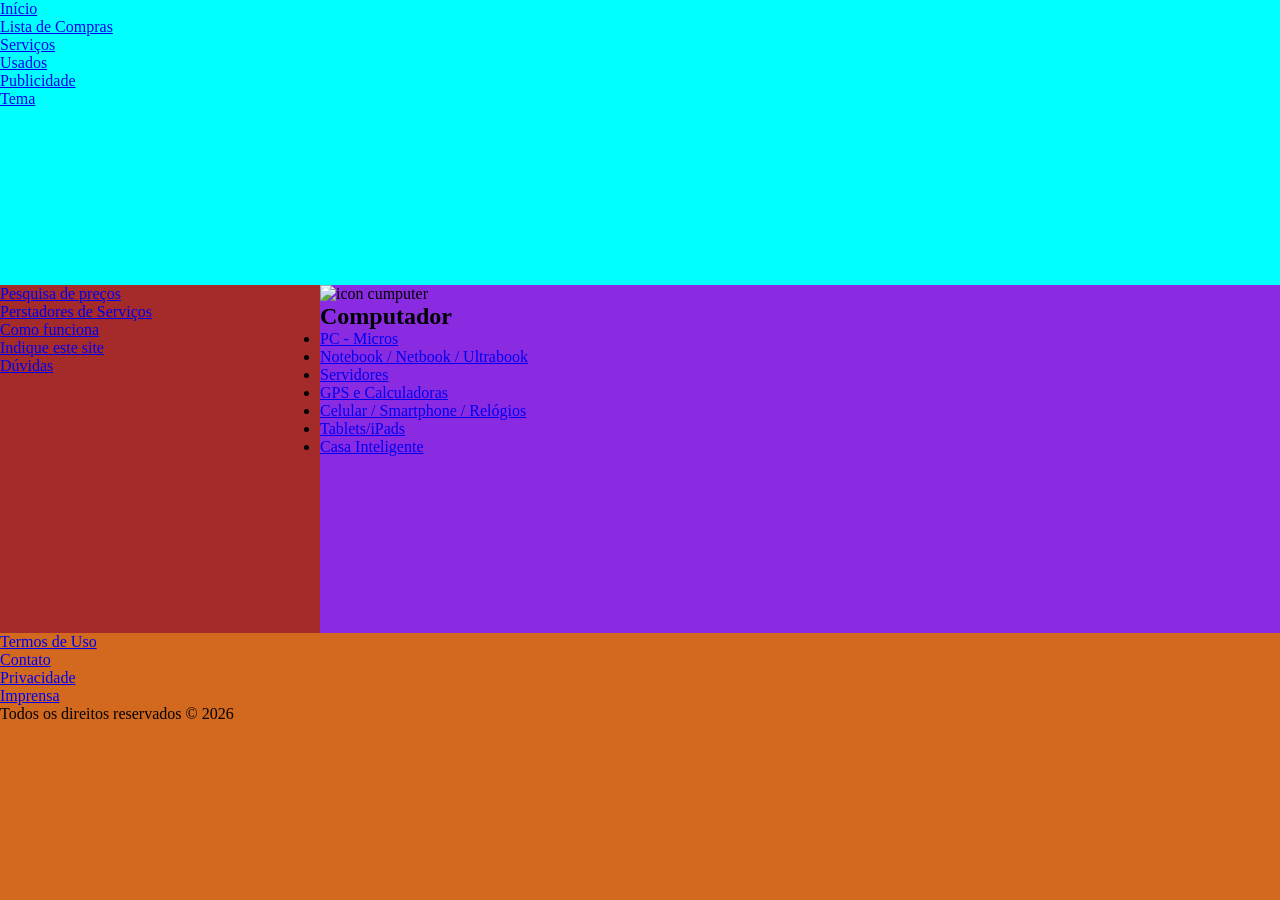
==== index.html @ 6e19780f "separação de espaços" ====
<!DOCTYPE html>
<html lang="pt-br">

<head>
    <meta charset="UTF-8">
    <meta name="viewport" content="width=device-width, initial-scale=1.0">
    <title>Boa dica</title>
    <link rel="stylesheet" href="styles.css">
</head>

<body>

    <main class="container">
        <!-- menu superior -->
        <nav>

            <div class="logo">
                <!-- imagem da logo -->
            </div>

            <!-- menu ul li -->
            <div class="lista_nav">

                <ul>

                    <li><a href="#">Início</a></li>
                    <li><a href="#">Lista de Compras</a></li>
                    <li><a href="#">Serviços</a></li>
                    <li><a href="#">Usados</a></li>
                    <li><a href="#">Publicidade</a></li>
                    <li><a href="#">Tema</a></li>

                </ul>

            </div>

        </nav>

        <!-- Menu lateral esquerda -->
        <aside>

            <ul class="lista_aside">

                <li><a href="#">Pesquisa de preços</a></li>
                <li><a href="#">Perstadores de Serviços</a></li>
                <li><a href="#">Como funciona</a></li>
                <li><a href="#">Indique este site</a></li>
                <li><a href="#">Dúvidas</a></li>

            </ul>

        </aside>

        <!-- Corpo do site -->

        <!-- todos os cards do site -->
        <section>

            <div class="cards">

                <div class="cabecalho_card1">

                    <img src="assets/icons8-computer-64.png" alt=" icon cumputer">
                    <h1>Computador</h1>

                </div>

                <div class="lista_card1">

                    <ul>
                        <li><a href="#">PC - Micros</a></li>
                        <li><a href="#">Notebook / Netbook / Ultrabook</a></li>
                        <li><a href="#">Servidores</a></li>
                        <li><a href="#">GPS e Calculadoras</a></li>
                        <li><a href="#">Celular / Smartphone / Relógios</a></li>
                        <li><a href="#">Tablets/iPads</a></li>
                        <li><a href="#">Casa Inteligente</a></li>
                    </ul>

                </div>


            </div>

            <div class="cards">

            </div>

            <div class="cards">

            </div>

            <div class="cards">

            </div>

        </section>



        <footer>

            <ul class="lista_footer">

                <li><a href="#">Termos de Uso</a></li>
                <li><a href="#">Contato</a></li>
                <li><a href="#">Privacidade</a></li>
                <li><a href="#">Imprensa</a></li>

            </ul>

            <p>Todos os direitos reservados &copy 2026</p>

        </footer>
    </main>
</body>

</html>
---- styles.css ----
* {
    box-sizing: border-box;
    margin: 0;
    padding: 0;
}

body {
    height: 100vh;
    width: 100%;
}

.container {
    display: grid;
    /* align-content: center; */
    height: 100vh;
    width: 100%;
    grid-template-columns: repeat(4, 1fr);
    grid-template-areas:
        'nav nav nav nav'
        'aside section section section'
        'footer footer footer footer';
}

nav {
    grid-area: nav;
    background-color: aqua;
}

aside {
    grid-area: aside;
    background-color: brown;
}

section {
    grid-area: section;
    background-color: blueviolet;
}

footer {
    grid-area: footer;
    background-color: chocolate;
}
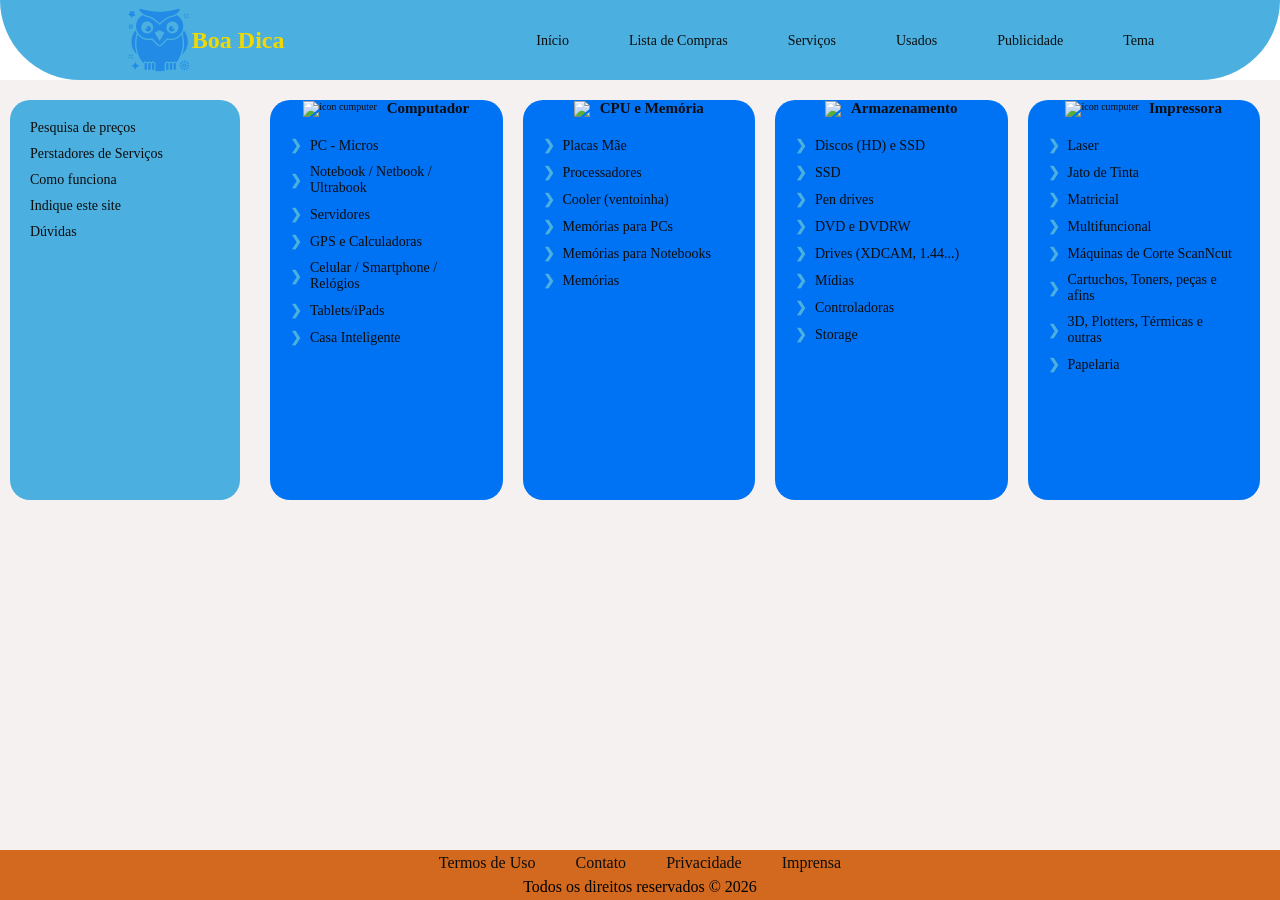
==== commit dd44f13c: "Atualizaçoes" ====
--- a/index.html
+++ b/index.html
@@ -6,6 +6,7 @@
     <meta name="viewport" content="width=device-width, initial-scale=1.0">
     <title>Boa dica</title>
     <link rel="stylesheet" href="styles.css">
+
 </head>
 
 <body>
@@ -16,6 +17,8 @@
 
             <div class="logo">
                 <!-- imagem da logo -->
+                <img src="assets/LOGO.png" alt="">
+                <h1>Boa Dica</h1>
             </div>
 
             <!-- menu ul li -->
@@ -39,59 +42,130 @@
         <!-- Menu lateral esquerda -->
         <aside>
 
-            <ul class="lista_aside">
+            <div class="container_aside">
 
-                <li><a href="#">Pesquisa de preços</a></li>
-                <li><a href="#">Perstadores de Serviços</a></li>
-                <li><a href="#">Como funciona</a></li>
-                <li><a href="#">Indique este site</a></li>
-                <li><a href="#">Dúvidas</a></li>
+                <ul class="lista_aside">
 
-            </ul>
+                    <li><a href="#">Pesquisa de preços</a></li>
+                    <li><a href="#">Perstadores de Serviços</a></li>
+                    <li><a href="#">Como funciona</a></li>
+                    <li><a href="#">Indique este site</a></li>
+                    <li><a href="#">Dúvidas</a></li>
 
+                </ul>
+
+            </div>
+            
         </aside>
 
         <!-- Corpo do site -->
 
         <!-- todos os cards do site -->
         <section>
+            <div class="container_cards">
+                <div class="cards">
 
-            <div class="cards">
+                    <div class="cabecalho_card1">
 
-                <div class="cabecalho_card1">
+                        <img src="assets/icons8-computer-64.png" alt=" icon cumputer">
+                        <h1>Computador</h1>
 
-                    <img src="assets/icons8-computer-64.png" alt=" icon cumputer">
-                    <h1>Computador</h1>
+                    </div>
+
+                    <div class="lista_card1">
+
+                        <ul>
+                            <li><a href="#">PC - Micros</a></li>
+                            <li><a href="#">Notebook / Netbook / Ultrabook</a></li>
+                            <li><a href="#">Servidores</a></li>
+                            <li><a href="#">GPS e Calculadoras</a></li>
+                            <li><a href="#">Celular / Smartphone / Relógios</a></li>
+                            <li><a href="#">Tablets/iPads</a></li>
+                            <li><a href="#">Casa Inteligente</a></li>
+                        </ul>
+
+                    </div>
+
 
                 </div>
 
-                <div class="lista_card1">
+                <div class="cards">
 
-                    <ul>
-                        <li><a href="#">PC - Micros</a></li>
-                        <li><a href="#">Notebook / Netbook / Ultrabook</a></li>
-                        <li><a href="#">Servidores</a></li>
-                        <li><a href="#">GPS e Calculadoras</a></li>
-                        <li><a href="#">Celular / Smartphone / Relógios</a></li>
-                        <li><a href="#">Tablets/iPads</a></li>
-                        <li><a href="#">Casa Inteligente</a></li>
-                    </ul>
+                    <div class="cabecalho_card2">
+
+                        <img src="assets/icons8-computer-ram-100 (1).png">
+                        <h1>CPU e Memória</h1>
+
+                    </div>
+
+                    <div class="lista_card2">
+
+                        <ul>
+
+                            <li><a href="#">Placas Mãe</a></li>
+                            <li><a href="#">Processadores</a></li>
+                            <li><a href="#">Cooler (ventoinha)</a></li>
+                            <li><a href="#">Memórias para PCs</a></li>
+                            <li><a href="#">Memórias para Notebooks</a></li>
+                            <li><a href="#">Memórias</a></li>
+
+                        </ul>
+
+                    </div>
 
                 </div>
 
+                <div class="cards">
 
-            </div>
+                    <div class="cabecalho_card3">
 
-            <div class="cards">
+                        <img src="assets/icons8-ssd-100.png">
+                        <h1>Armazenamento</h1>
 
-            </div>
+                    </div>
 
-            <div class="cards">
+                    <div class="lista_card3">
 
-            </div>
+                        <ul>
+                            <li><a href="#">Discos (HD) e SSD</a></li>
+                            <li><a href="#">SSD</a></li>
+                            <li><a href="#">Pen drives</a></li>
+                            <li><a href="#">DVD e DVDRW</a></li>
+                            <li><a href="#">Drives (XDCAM, 1.44...)</a></li>
+                            <li><a href="#">Mídias</a></li>
+                            <li><a href="#">Controladoras</a></li>
+                            <li><a href="#">Storage</a></li>
+                        </ul>
 
-            <div class="cards">
+                    </div>
 
+                </div>
+
+                <div class="cards">
+
+                    <div class="cabecalho_card4">
+
+                        <img src="assets/icons8-print-100.png" alt=" icon cumputer">
+                        <h1>Impressora</h1>
+
+                    </div>
+
+                    <div class="lista_card4">
+
+                        <ul>
+                            <li><a href="#">Laser</a></li>
+                            <li><a href="#">Jato de Tinta</a></li>
+                            <li><a href="#">Matricial</a></li>
+                            <li><a href="#">Multifuncional</a></li>
+                            <li><a href="#">Máquinas de Corte ScanNcut</a></li>
+                            <li><a href="#">Cartuchos, Toners, peças e afins</a></li>
+                            <li><a href="#">3D, Plotters, Térmicas e outras</a></li>
+                            <li><a href="#">Papelaria</a></li>
+                        </ul>
+
+                    </div>
+
+                </div>
             </div>
 
         </section>
--- a/styles.css
+++ b/styles.css
@@ -1,12 +1,26 @@
-* {
+:root{
+    --azulF:#0072F4;
+    --azulM:#129ad9;
+    --azul:#4bb0df;
+    --preto:#0d0d0e;
+    --amareloPrimary:#b6b03e;
+    --brancoPrimary:#f5f1f1;
+}
+
+*{
     box-sizing: border-box;
     margin: 0;
     padding: 0;
 }
 
+html {
+    font-size: 62.5%; 
+}
+
 body {
     height: 100vh;
     width: 100%;
+    font-size: 1.6rem;
 }
 
 .container {
@@ -14,29 +28,185 @@
     /* align-content: center; */
     height: 100vh;
     width: 100%;
-    grid-template-columns: repeat(4, 1fr);
+    grid-template-columns: 25rem 1fr;
     grid-template-areas:
-        'nav nav nav nav'
-        'aside section section section'
-        'footer footer footer footer';
+        'nav nav'
+        'aside section'
+        'footer footer';
+    grid-template-rows: auto 1fr auto;
+    
 }
 
 nav {
     grid-area: nav;
-    background-color: aqua;
+    display: flex;
+    justify-content: space-around;
+    align-items:center;
+    height: 8rem;
+    width: 100%;
+    background-color: var(--azul);
+    border-radius: 0rem 0rem 9rem 9rem;
+    
 }
 
 aside {
     grid-area: aside;
-    background-color: brown;
+    display: flex;
+    justify-content: center;
+    align-items: flex-start;
+    padding-top: 2rem;
+    background-color: var(--brancoPrimary);
+    font-size: 1.4rem;
+    
+
+    /* align-items: center;
+    justify-content: center; */
+    /* background-color: var(--brancoPrimary); */
+    /* background-color: #b6b03e;
+    display: flex; */
+    
 }
 
 section {
     grid-area: section;
-    background-color: blueviolet;
+    background-color: var(--brancoPrimary);
+    font-size: 1.4rem;
+    
 }
 
 footer {
     grid-area: footer;
+    display: flex;
+    flex-direction: column;
+    justify-content: center;
+    align-items: center;
+    gap: 0.6rem;
+    height: 5rem;
     background-color: chocolate;
-}+}
+
+/* estilização do menu superior */
+.logo{
+    display: flex;
+    align-items: center; 
+}
+.logo h1{
+    color: #f0d802;
+}
+
+.lista_nav{
+    display: flex;
+    justify-content: center;
+    align-items: center;
+}
+
+.lista_nav ul{
+    display: flex;
+    justify-content: center;
+    align-items: center;
+    gap: 6rem;
+    list-style: none;
+    
+
+}
+
+.lista_nav ul li a{
+    text-decoration: none;
+    color: var(--preto);
+    font-size: 1.4rem;
+}
+
+
+/* estilização rodapé */
+.lista_footer{
+    display: flex;
+    gap: 4rem;
+    list-style: none;
+    
+}
+
+.lista_footer li a{
+    text-decoration: none;
+    color: var(--preto);
+}
+
+/* estilização menu lateral esquerdo */
+
+.container_aside{
+    display: flex;
+    height: 40rem;
+    width: 23rem;
+    border-radius: 2rem;
+    background-color: var(--azul);
+}
+
+.lista_aside{
+    display: flex;
+    flex-direction: column;
+    gap: 1rem;
+    padding: 2rem;
+    list-style: none;
+}
+
+.lista_aside li a{
+    text-decoration: none;
+    color: var(--preto);
+}
+
+/* Estilização principal cards */
+.container_cards{
+    display: grid;
+    grid-template-columns: repeat(4, 1fr);
+    gap: 2rem;
+    padding: 2rem;
+    grid-template-rows: 40rem;
+    
+}
+
+.cards{
+    display: flex;
+    flex-direction: column;
+    background-color: var(--azulF);
+    border-radius: 2rem;
+    color: var(--preto);
+}
+.cards ul{
+    display: flex;
+    flex-direction: column;
+    gap: 1rem;
+    padding: 2rem;
+    list-style: none;
+}
+
+.cards li a{
+    display: flex; 
+    align-items: center;
+    text-decoration: none;
+    color: var(--preto);
+    
+}
+
+.cards li a::before {
+    content: '\276F'; /* Código da seta para a direita */
+    margin-right: 0.8rem; /* Dá um espaço entre a seta e o texto */
+    font-weight: bold;
+    color: var(--azul);
+    transition: 0.3s; /* Prepara para a animação */
+}
+
+.cards li a:hover::before {
+    transform: translateX(5px);
+}
+
+.cards li a:hover {
+    color: var(--brancoPrimary);
+}
+
+.cabecalho_card1, .cabecalho_card2,
+ .cabecalho_card3, .cabecalho_card4{
+    display: flex;
+    gap: 1rem;
+    align-items: center;
+    justify-content: center;
+    font-size: 1rem;
+} 
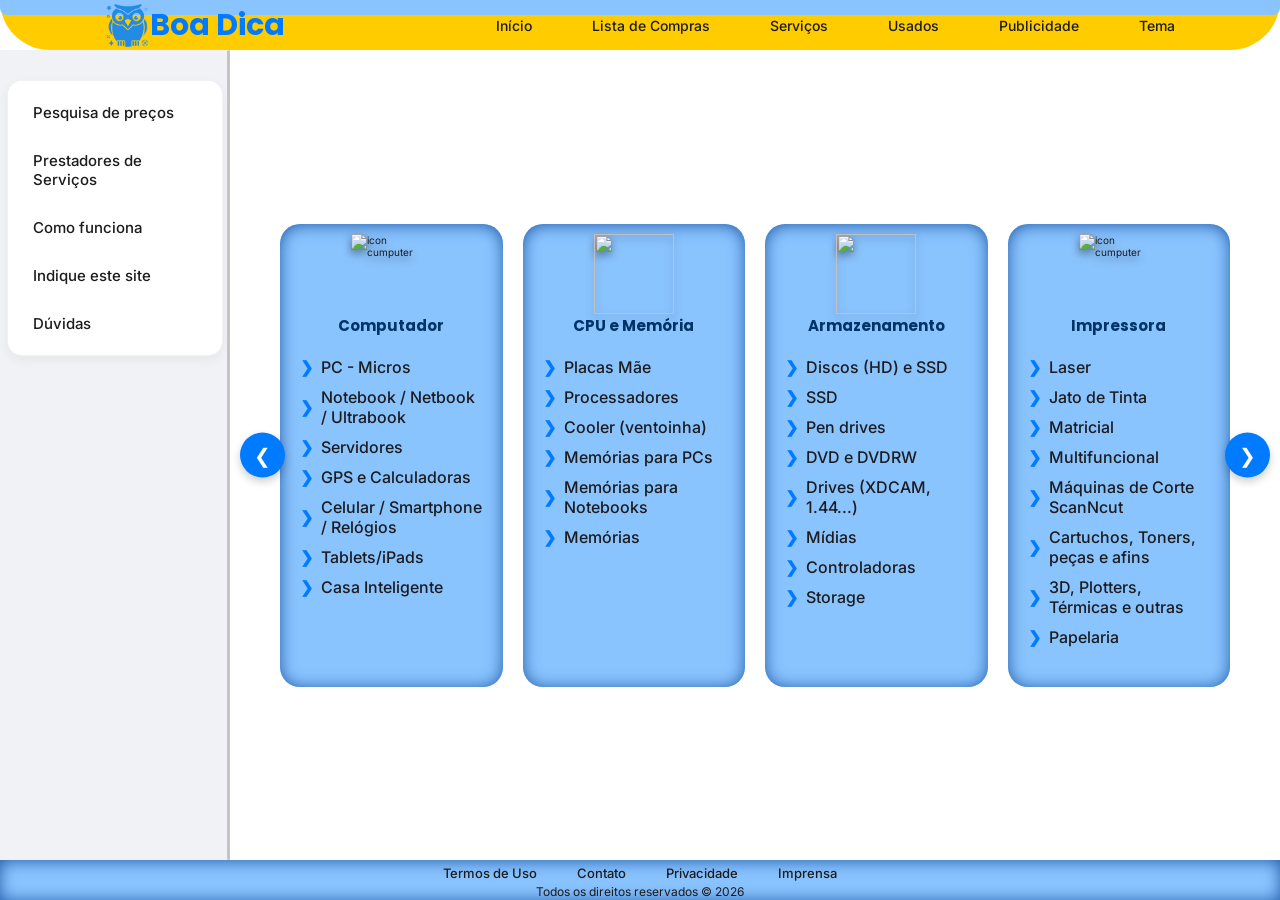
==== commit 916c2b65: "js e atualização pag inicial" ====
--- a/index.html
+++ b/index.html
@@ -5,6 +5,8 @@
     <meta charset="UTF-8">
     <meta name="viewport" content="width=device-width, initial-scale=1.0">
     <title>Boa dica</title>
+    <link href="https://fonts.googleapis.com/css2?family=Inter:wght@400;600;700&family=Poppins:wght@400;600;700&display=swap" rel="stylesheet">
+    <link rel="icon" href="assets/LOGO.png" type="image/png">
     <link rel="stylesheet" href="styles.css">
 
 </head>
@@ -47,7 +49,7 @@
                 <ul class="lista_aside">
 
                     <li><a href="#">Pesquisa de preços</a></li>
-                    <li><a href="#">Perstadores de Serviços</a></li>
+                    <li><a href="#">Prestadores de Serviços</a></li>
                     <li><a href="#">Como funciona</a></li>
                     <li><a href="#">Indique este site</a></li>
                     <li><a href="#">Dúvidas</a></li>
@@ -55,13 +57,16 @@
                 </ul>
 
             </div>
-            
+
         </aside>
 
         <!-- Corpo do site -->
 
         <!-- todos os cards do site -->
         <section>
+
+            <button id="prevBtn" class="btn-seta btn-prev">❮</button>
+
             <div class="container_cards">
                 <div class="cards">
 
@@ -166,7 +171,36 @@
                     </div>
 
                 </div>
-            </div>
+
+                <div class="cards">
+
+                    <div class="cabecalho_card5">
+
+                        <img src="assets/icons8-multimedia-64.png" alt=" icon cumputer">
+                        <h1>Multimídia</h1>
+
+                    </div>
+
+                    <div class="lista_card5">
+
+                        <ul>
+                            <li><a href="#">Caixas de Som</a></li>
+                            <li><a href="#">Câmeras e webcam</a></li>
+                            <li><a href="#">Carregadores e Baterias</a></li>
+                            <li><a href="#">Headphones e Microfones</a></li>
+                            <li><a href="#">Joysticks e Gamepads</a></li>
+                            <li><a href="#">Placas de Som</a></li>
+                            <li><a href="#">Placas de Vídeo/edição</a></li>
+                            <li><a href="#">Projetores e telas</a></li>
+                        </ul>
+
+                    </div>
+
+                </div>
+
+            </div>
+
+            <button id="nextBtn" class="btn-seta btn-next">❯</button>
 
         </section>
 
@@ -187,6 +221,9 @@
 
         </footer>
     </main>
+
+    <script src="carrossel.js"></script>
+
 </body>
 
 </html>
--- a/styles.css
+++ b/styles.css
@@ -1,11 +1,25 @@
-:root{
+/* :root{
     --azulF:#0072F4;
     --azulM:#129ad9;
     --azul:#4bb0df;
     --preto:#0d0d0e;
     --amareloPrimary:#b6b03e;
+    --amareloOuro:#ffd965;
+    --amareloMedio:#ffcd36;
     --brancoPrimary:#f5f1f1;
-}
+} */
+
+:root {
+    --azulF: #00509D; /* Azul encorpado e vivo */
+    --azulM: #007AFF; /* Azul "Apple" - elétrico e clicável */
+    --azul:  #8AC4FF; /* Azul claro de apoio */
+    --preto: #1C1C1E; /* Cinza muito escuro e neutro */
+    --amareloPrimary: #FFCC00; /* Amarelo bem "aceso" e alegre */
+    --brancoPrimary: #FFFFFF; /* Branco 100% puro */
+    --texto-principal: #1C1C1E;
+    --texto-titulo: #003366;
+}
+
 
 *{
     box-sizing: border-box;
@@ -20,20 +34,24 @@
 body {
     height: 100vh;
     width: 100%;
+    /* Definindo a font Inter como padrão */
+    font-family: 'Inter', -apple-system, BlinkMacSystemFont, sans-serif;
     font-size: 1.6rem;
+    color: var(--texto-principal);
 }
 
 .container {
     display: grid;
-    /* align-content: center; */
     height: 100vh;
     width: 100%;
-    grid-template-columns: 25rem 1fr;
+    grid-template-columns: 23rem 1fr;
     grid-template-areas:
         'nav nav'
         'aside section'
         'footer footer';
     grid-template-rows: auto 1fr auto;
+    position: relative;
+    background-color: var(--brancoPrimary);
     
 }
 
@@ -42,21 +60,30 @@
     display: flex;
     justify-content: space-around;
     align-items:center;
-    height: 8rem;
-    width: 100%;
-    background-color: var(--azul);
+    height: 5rem;
+    width: 100%;
+    background-color: var(--amareloPrimary);
     border-radius: 0rem 0rem 9rem 9rem;
     
 }
 
 aside {
-    grid-area: aside;
+    /* grid-area: aside;
     display: flex;
     justify-content: center;
     align-items: flex-start;
     padding-top: 2rem;
     background-color: var(--brancoPrimary);
     font-size: 1.4rem;
+    position: relative; */
+
+    grid-area: aside;
+    display: flex;
+    justify-content: center;
+    align-items: flex-start;
+    padding-top: 3rem; /* Aumentei um pouco o respiro superior */
+    background-color: #f0f2f5; /* Um cinza bem clarinho apenas para diferenciar da section */
+    position: relative;
     
 
     /* align-items: center;
@@ -68,9 +95,23 @@
 }
 
 section {
-    grid-area: section;
+    /* grid-area: section;
     background-color: var(--brancoPrimary);
     font-size: 1.4rem;
+
+    max-width: calc(100vw - 25rem);
+    overflow: hidden; 
+    display: flex;
+    flex-direction: column; */
+
+    grid-area: section;
+    position: relative; 
+    display: flex;
+    align-items: center;
+    background-color: var(--brancoPrimary);
+    padding: 0 5rem; /* Espaço para as setas não ficarem coladas nos cards */
+    overflow: hidden;
+    max-width: 100%;
     
 }
 
@@ -80,18 +121,54 @@
     flex-direction: column;
     justify-content: center;
     align-items: center;
-    gap: 0.6rem;
-    height: 5rem;
-    background-color: chocolate;
-}
-
+    gap: 0.2rem;
+    height: 4rem;
+    background-color: var(--azul);
+    -webkit-box-shadow: inset 0px 1px 17px -1px #1752a0; 
+    box-shadow: inset 0px 1px 17px -1px #1752a0;
+}
+
+.container::before {
+    content: ''; 
+    position: absolute;
+    top: 0;
+    left: 0;
+    width: 100%;
+    height: 1.5rem;
+    background-color: var(--azul);
+    border-radius: 0rem 0rem 0.7rem 0.7rem;
+}
+
+aside::before {
+    content: '';
+    position: absolute;
+    
+    /* 1. Invertemos os tamanhos: */
+    width: 0.3rem; /* Largura fininha (pode aumentar se quiser mais grossa) */
+    height: 100%;  /* Altura ocupando todo o aside */
+    
+    /* 2. Posicionamento: Colamos ela na direita e no topo */
+    top: 0;
+    right: 0; /* Cola a linha no limite direito do aside (encostando na section) */
+    
+    background-color: #c9c2c2;
+    border-radius: 1rem; /* Deixa as pontinhas redondas e elegantes */
+}
 /* estilização do menu superior */
+
 .logo{
     display: flex;
     align-items: center; 
-}
-.logo h1{
-    color: #f0d802;
+    /* z-index: 1; */
+    position: relative;
+}
+.logo img{
+    height: 4.5rem;
+    width: auto;
+}
+nav .logo h1{
+    color: var(--azulM);
+    font-size: 3rem;
 }
 
 .lista_nav{
@@ -128,48 +205,129 @@
 .lista_footer li a{
     text-decoration: none;
     color: var(--preto);
+    font-size: 1.3rem;
 }
 
 /* estilização menu lateral esquerdo */
 
 .container_aside{
-    display: flex;
+    /* display: flex;
     height: 40rem;
     width: 23rem;
     border-radius: 2rem;
-    background-color: var(--azul);
+    background-color: var(--azulM); */
+
+    display: flex;
+    height: auto; /* Deixe o conteúdo definir a altura */
+    width: 21.6rem;
+    padding: 1rem;
+    border-radius: 1.5rem;
+    background-color: var(--brancoPrimary); /* Card branco sobre fundo cinza claro */
+    box-shadow: 0 4px 12px rgba(0, 0, 0, 0.05); /* Sombra bem leve */
+    border: 1px solid rgba(0,0,0,0.05);
 }
 
 .lista_aside{
-    display: flex;
+    /* display: flex;
     flex-direction: column;
     gap: 1rem;
     padding: 2rem;
+    list-style: none; */
+
+    display: flex;
+    flex-direction: column;
+    gap: 0.5rem; /* Espaço menor entre itens para parecer uma lista única */
+    width: 100%;
     list-style: none;
 }
 
 .lista_aside li a{
+    /* text-decoration: none;
+    color: var(--preto); */
+
+    display: block;
+    padding: 1.2rem 1.5rem;
     text-decoration: none;
     color: var(--preto);
+    font-size: 1.5rem;
+    font-weight: 500;
+    border-radius: 1rem;
+    transition: all 0.3s ease;
+}
+
+.lista_aside li a:hover {
+    background-color: var(--azulM);
+    color: var(--brancoPrimary);
+    transform: translateX(5px); /* Desloca levemente para a direita */
 }
 
 /* Estilização principal cards */
 .container_cards{
-    display: grid;
+   /*  display: grid;
     grid-template-columns: repeat(4, 1fr);
     gap: 2rem;
     padding: 2rem;
-    grid-template-rows: 40rem;
-    
+    grid-template-rows: 40rem; */
+
+    /* display: flex; */ /* Mudamos de grid para flex */
+    /* gap: 2rem;
+    padding: 2rem; */
+    /* overflow-x: auto; */ /* Permite scroll horizontal */
+    /* scroll-behavior: smooth; */ /* Faz o deslize ser suave */
+    /* scroll-snap-type: x mandatory; */ /* Faz o card "travar" no meio ao rolar */
+    /* width: 100%; */
+    /* Esconde a barra de rolagem no Chrome/Safari */
+    /* -ms-overflow-style: none;  
+    scrollbar-width: none; */
+
+    display: flex;
+    gap: 2rem; /* Espaço entre os cards */
+    padding: 2rem 0;
+    overflow-x: auto;
+    scroll-behavior: smooth;
+    scroll-snap-type: x mandatory;
+    width: 100%;
+    scrollbar-width: none; /* Esconde barra no Firefox */
+    
+}
+
+.container_cards::-webkit-scrollbar {
+    display: none; /* Esconde a barra de rolagem no Chrome */
 }
 
 .cards{
-    display: flex;
-    flex-direction: column;
-    background-color: var(--azulF);
+    /* flex: 0 0 28rem; */ /* Não deixa o card encolher, trava a largura em 280px */
+    /* scroll-snap-align: center; */ /* Trava o card no centro ao scrolar */
+
+    /* display: flex;
+    flex-direction: column;
+    background-color: var(--azul);
     border-radius: 2rem;
     color: var(--preto);
-}
+    -webkit-box-shadow: inset 0px 1px 17px -1px #1752a0; 
+    box-shadow: inset 0px 1px 17px -1px #1752a0;
+    transition: transform 0.3s ease, box-shadow 0.3s ease; 
+    cursor: pointer; */
+
+    /* Mágica: 25% da largura menos um pouco do gap para caberem 4 certinho */
+    flex: 0 0 calc(25% - 1.5rem); 
+    scroll-snap-align: start;
+    background-color: var(--azul);
+    border-radius: 2rem;
+    min-height: 42rem;
+    box-shadow: inset 0px 1px 17px -1px #1752a0;
+    transition: transform 0.3s ease;
+    cursor: pointer;
+    display: flex;
+    flex-direction: column;
+}
+
+.cards:hover {
+    transform: translateY(-10px); 
+    -webkit-box-shadow: inset 0px 1px 17px -1px #1752a0; 
+    box-shadow: inset 0px 1px 17px -1px #1752a0;
+}
+
 .cards ul{
     display: flex;
     flex-direction: column;
@@ -190,7 +348,7 @@
     content: '\276F'; /* Código da seta para a direita */
     margin-right: 0.8rem; /* Dá um espaço entre a seta e o texto */
     font-weight: bold;
-    color: var(--azul);
+    color: var(--azulM);
     transition: 0.3s; /* Prepara para a animação */
 }
 
@@ -203,10 +361,78 @@
 }
 
 .cabecalho_card1, .cabecalho_card2,
- .cabecalho_card3, .cabecalho_card4{
-    display: flex;
-    gap: 1rem;
+ .cabecalho_card3, .cabecalho_card4, .cabecalho_card5{
+    display: flex;
+    flex-direction: column;
+    /* gap: 1rem; */
     align-items: center;
     justify-content: center;
     font-size: 1rem;
+    padding-top: 1rem;
 } 
+
+/*Padronizar as imagens */
+.cabecalho_card1 img, .cabecalho_card2 img,
+.cabecalho_card3 img, .cabecalho_card4 img, .cabecalho_card5 img {
+    width: 8rem;
+    height: 8rem; 
+    object-fit: contain; 
+}
+
+.cards img {
+    filter: drop-shadow(0px 4px 4px rgba(0, 0, 0, 0.4));
+}
+
+/* outro tipo pra destacar as img */
+/* .cards img {
+    filter: saturate(1.5) contrast(1.2); 
+} */
+
+/* estilização rodapé */
+footer p{
+    font-size: 1.2rem;
+}
+
+/* Estilo para os títulos dos Cards e Nav */
+h1, .logo h1, .cards h1 {
+    font-family: 'Poppins', sans-serif;
+    font-weight: 700;
+    color: var(--texto-titulo);
+}
+
+/* Ajuste nos links para não ficarem "apagados" */
+a {
+    font-weight: 500;
+    color: var(--texto-principal);
+    transition: color 0.2s;
+}
+
+a:hover {
+    color: var(--azulM);
+}
+
+/* Estilização botões do carrossel */
+.btn-seta {
+    position: absolute;
+    top: 50%;
+    transform: translateY(-50%);
+    z-index: 10;
+    background-color: var(--azulM);
+    color: white;
+    border: none;
+    border-radius: 50%;
+    width: 4.5rem;
+    height: 4.5rem;
+    cursor: pointer;
+    font-size: 2rem;
+    box-shadow: 0 4px 8px rgba(0,0,0,0.2);
+    transition: 0.3s;
+}
+
+.btn-prev { left: 1rem; } /* Antes do primeiro card */
+.btn-next { right: 1rem; } /* Depois do quarto card */
+
+.btn-seta:hover {
+    background-color: var(--amareloPrimary);
+    transform: translateY(-50%) scale(1.1);
+}
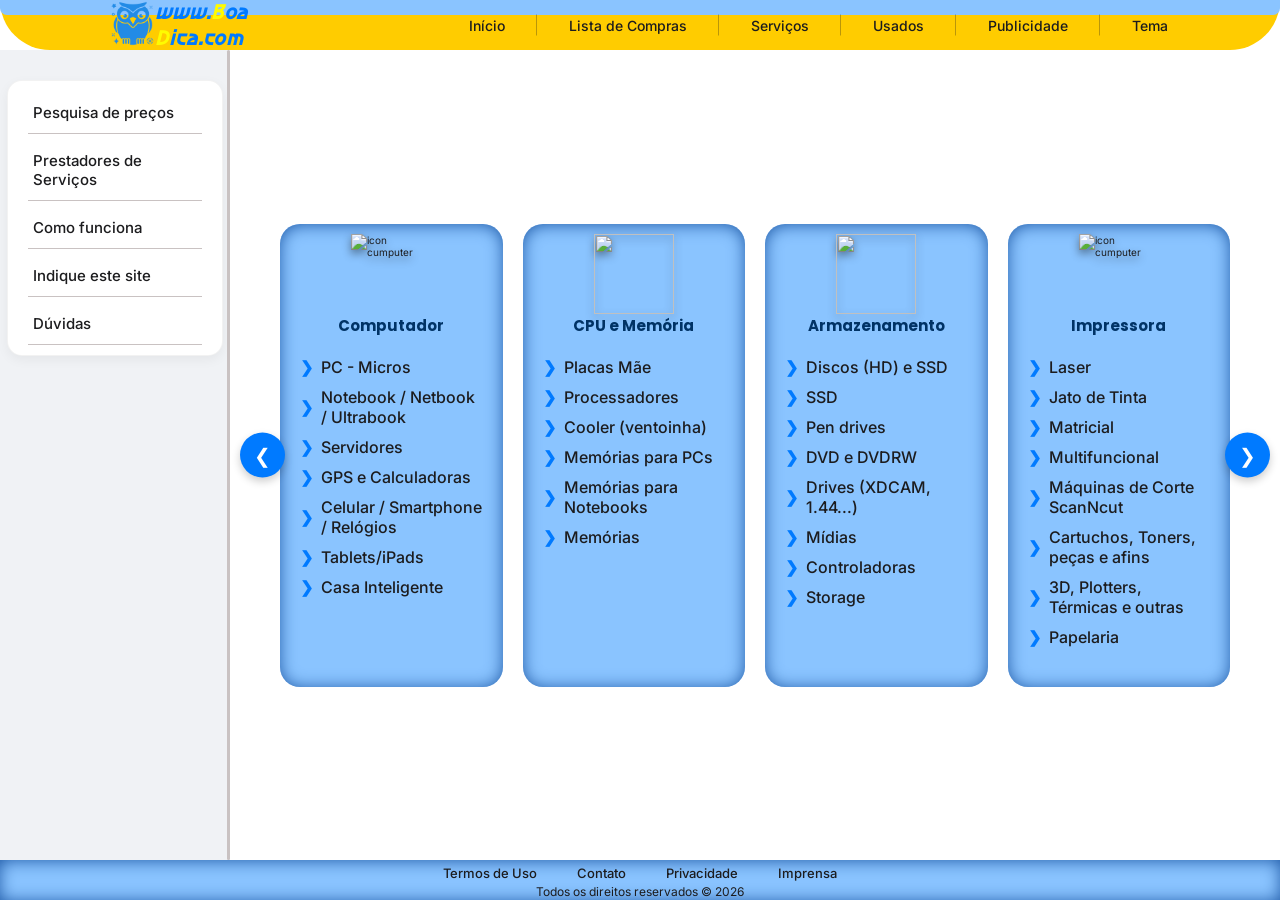
==== commit 32e35c53: "links Footer" ====
--- a/index.html
+++ b/index.html
@@ -5,7 +5,13 @@
     <meta charset="UTF-8">
     <meta name="viewport" content="width=device-width, initial-scale=1.0">
     <title>Boa dica</title>
-    <link href="https://fonts.googleapis.com/css2?family=Inter:wght@400;600;700&family=Poppins:wght@400;600;700&display=swap" rel="stylesheet">
+    <link
+        href="https://fonts.googleapis.com/css2?family=Inter:wght@400;600;700&family=Poppins:wght@400;600;700&display=swap"
+        rel="stylesheet">
+
+
+    <link href="https://fonts.googleapis.com/css2?family=Asimovian&display=swap" rel="stylesheet">
+
     <link rel="icon" href="assets/LOGO.png" type="image/png">
     <link rel="stylesheet" href="styles.css">
 
@@ -19,8 +25,9 @@
 
             <div class="logo">
                 <!-- imagem da logo -->
-                <img src="assets/LOGO.png" alt="">
-                <h1>Boa Dica</h1>
+                <a href="index.html"><img src="assets/LOGO.png" alt=""></a>
+
+                <h1>www.<span>B</span>oa <br><span>D</span>ica.com</h1>
             </div>
 
             <!-- menu ul li -->
@@ -28,7 +35,7 @@
 
                 <ul>
 
-                    <li><a href="#">Início</a></li>
+                    <li><a href="index.html">Início</a></li>
                     <li><a href="#">Lista de Compras</a></li>
                     <li><a href="#">Serviços</a></li>
                     <li><a href="#">Usados</a></li>
@@ -64,7 +71,7 @@
 
         <!-- todos os cards do site -->
         <section>
-
+            <!-- Botoes do carrossel -->
             <button id="prevBtn" class="btn-seta btn-prev">❮</button>
 
             <div class="container_cards">
@@ -199,7 +206,7 @@
                 </div>
 
             </div>
-
+            <!-- Botoes do carrossel -->
             <button id="nextBtn" class="btn-seta btn-next">❯</button>
 
         </section>
@@ -210,10 +217,10 @@
 
             <ul class="lista_footer">
 
-                <li><a href="#">Termos de Uso</a></li>
-                <li><a href="#">Contato</a></li>
-                <li><a href="#">Privacidade</a></li>
-                <li><a href="#">Imprensa</a></li>
+                <li><a href="termos-de-uso.html" target="_blank">Termos de Uso</a></li>
+                <li><a href="contato.html">Contato</a></li>
+                <li><a href="privacidade.html">Privacidade</a></li>
+                <li><a href="imprensa.html">Imprensa</a></li>
 
             </ul>
 
--- a/styles.css
+++ b/styles.css
@@ -1,34 +1,32 @@
-/* :root{
-    --azulF:#0072F4;
-    --azulM:#129ad9;
-    --azul:#4bb0df;
-    --preto:#0d0d0e;
-    --amareloPrimary:#b6b03e;
-    --amareloOuro:#ffd965;
-    --amareloMedio:#ffcd36;
-    --brancoPrimary:#f5f1f1;
-} */
+@import url('https://fonts.googleapis.com/css2?family=Barlow+Semi+Condensed:ital,wght@0,100;0,200;0,300;0,400;0,500;0,600;0,700;0,800;0,900;1,100;1,200;1,300;1,400;1,500;1,600;1,700;1,800;1,900&family=Goldman:wght@400;700&family=Playwrite+BR:wght@100..400&family=Saira+Stencil:ital,wght@0,100..900;1,100..900&display=swap');
 
 :root {
-    --azulF: #00509D; /* Azul encorpado e vivo */
-    --azulM: #007AFF; /* Azul "Apple" - elétrico e clicável */
-    --azul:  #8AC4FF; /* Azul claro de apoio */
-    --preto: #1C1C1E; /* Cinza muito escuro e neutro */
-    --amareloPrimary: #FFCC00; /* Amarelo bem "aceso" e alegre */
-    --brancoPrimary: #FFFFFF; /* Branco 100% puro */
+    --azulF: #00509D;
+    /* Azul encorpado e vivo */
+    --azulM: #007AFF;
+    /* Azul "Apple" - elétrico e clicável */
+    --azul: #8AC4FF;
+    /* Azul claro de apoio */
+    --preto: #1C1C1E;
+    /* Cinza muito escuro e neutro */
+    --amareloPrimary: #FFCC00;
+    /* Amarelo bem "aceso" e alegre */
+    --brancoPrimary: #FFFFFF;
+    /* Branco 100% puro */
     --texto-principal: #1C1C1E;
     --texto-titulo: #003366;
 }
 
 
-*{
+* {
     box-sizing: border-box;
     margin: 0;
     padding: 0;
+    
 }
 
 html {
-    font-size: 62.5%; 
+    font-size: 62.5%;
 }
 
 body {
@@ -38,6 +36,7 @@
     font-family: 'Inter', -apple-system, BlinkMacSystemFont, sans-serif;
     font-size: 1.6rem;
     color: var(--texto-principal);
+    
 }
 
 .container {
@@ -53,66 +52,45 @@
     position: relative;
     background-color: var(--brancoPrimary);
     
+
 }
 
 nav {
     grid-area: nav;
     display: flex;
     justify-content: space-around;
-    align-items:center;
+    align-items: center;
     height: 5rem;
     width: 100%;
     background-color: var(--amareloPrimary);
     border-radius: 0rem 0rem 9rem 9rem;
-    
+
 }
 
 aside {
-    /* grid-area: aside;
+    grid-area: aside;
     display: flex;
     justify-content: center;
     align-items: flex-start;
-    padding-top: 2rem;
+    padding-top: 3rem;
+    /* Aumentei um pouco o respiro superior */
+    background-color: #f0f2f5;
+    /* Um cinza bem clarinho apenas para diferenciar da section */
+    position: relative;
+
+}
+
+section {
+    grid-area: section;
+    position: relative;
+    display: flex;
+    align-items: center;
     background-color: var(--brancoPrimary);
-    font-size: 1.4rem;
-    position: relative; */
-
-    grid-area: aside;
-    display: flex;
-    justify-content: center;
-    align-items: flex-start;
-    padding-top: 3rem; /* Aumentei um pouco o respiro superior */
-    background-color: #f0f2f5; /* Um cinza bem clarinho apenas para diferenciar da section */
-    position: relative;
-    
-
-    /* align-items: center;
-    justify-content: center; */
-    /* background-color: var(--brancoPrimary); */
-    /* background-color: #b6b03e;
-    display: flex; */
-    
-}
-
-section {
-    /* grid-area: section;
-    background-color: var(--brancoPrimary);
-    font-size: 1.4rem;
-
-    max-width: calc(100vw - 25rem);
-    overflow: hidden; 
-    display: flex;
-    flex-direction: column; */
-
-    grid-area: section;
-    position: relative; 
-    display: flex;
-    align-items: center;
-    background-color: var(--brancoPrimary);
-    padding: 0 5rem; /* Espaço para as setas não ficarem coladas nos cards */
+    padding: 0 5rem;
+    /* Espaço para as setas não ficarem coladas nos cards */
     overflow: hidden;
     max-width: 100%;
-    
+
 }
 
 footer {
@@ -124,12 +102,12 @@
     gap: 0.2rem;
     height: 4rem;
     background-color: var(--azul);
-    -webkit-box-shadow: inset 0px 1px 17px -1px #1752a0; 
+    -webkit-box-shadow: inset 0px 1px 17px -1px #1752a0;
     box-shadow: inset 0px 1px 17px -1px #1752a0;
 }
 
 .container::before {
-    content: ''; 
+    content: '';
     position: absolute;
     top: 0;
     left: 0;
@@ -142,109 +120,143 @@
 aside::before {
     content: '';
     position: absolute;
-    
-    /* 1. Invertemos os tamanhos: */
-    width: 0.3rem; /* Largura fininha (pode aumentar se quiser mais grossa) */
-    height: 100%;  /* Altura ocupando todo o aside */
-    
-    /* 2. Posicionamento: Colamos ela na direita e no topo */
+    width: 0.3rem;
+    height: 100%;
     top: 0;
-    right: 0; /* Cola a linha no limite direito do aside (encostando na section) */
-    
+    right: 0;
     background-color: #c9c2c2;
-    border-radius: 1rem; /* Deixa as pontinhas redondas e elegantes */
-}
+    border-radius: 1rem;
+}
+
+.lista_aside li a::before {
+    content: '';
+    position: absolute;
+    bottom: 0;
+    /* Cola no fundo do item */
+    left: 5%;
+    /* Começa um pouco depois da borda*/
+    width: 90%;
+    /* Não ocupa 100% para não tocar na linha divisória do aside */
+    height: 0.1rem;
+    /* Espessura da linha */
+    background-color: #c9c2c2;
+    transition: all 0.3s ease;
+}
+
+.lista_nav ul li:not(:last-child)::after {
+    content: '';
+    position: absolute;
+    right: -3rem;
+    top: 50%;
+    transform: translateY(-50%);
+    width: 0.1rem;
+    height: 2.1rem;
+    background-color: var(--preto);
+    opacity: 0.3;
+}
+
+.lista_aside li {
+    position: relative;
+    list-style: none;
+}
+
 /* estilização do menu superior */
-
-.logo{
-    display: flex;
-    align-items: center; 
-    /* z-index: 1; */
-    position: relative;
-}
-.logo img{
+.logo {
+    display: flex;
+    align-items: center;
+    position: relative;
+}
+
+.logo img {
     height: 4.5rem;
     width: auto;
 }
-nav .logo h1{
+
+
+
+nav .logo h1 {
     color: var(--azulM);
-    font-size: 3rem;
-}
-
-.lista_nav{
+    font-family: "Asimovian", sans-serif;
+    font-weight: 600;
+    font-style: italic;
+    font-size: 2rem;
+    letter-spacing: 0.1rem;
+}
+
+nav .logo span {
+    color: rgb(255, 251, 0);
+}
+
+.lista_nav {
     display: flex;
     justify-content: center;
     align-items: center;
 }
 
-.lista_nav ul{
+.lista_nav ul {
     display: flex;
     justify-content: center;
     align-items: center;
     gap: 6rem;
     list-style: none;
-    
-
-}
-
-.lista_nav ul li a{
+}
+
+.lista_nav ul li {
+    position: relative;
+    display: flex;
+    align-items: center;
+}
+
+.lista_nav ul li a {
     text-decoration: none;
     color: var(--preto);
     font-size: 1.4rem;
-}
-
+    transition: all 0.3s ease;
+    border-radius: 0.5rem;
+    padding: 0.2rem 0.2rem;
+    display: inline-block;
+}
+
+.lista_nav ul li a:hover {
+    background-color: var(--azulM);
+    color: var(--brancoPrimary);
+    transform: translateX(5px);
+}
 
 /* estilização rodapé */
-.lista_footer{
+.lista_footer {
     display: flex;
     gap: 4rem;
     list-style: none;
-    
-}
-
-.lista_footer li a{
+}
+
+.lista_footer li a {
     text-decoration: none;
     color: var(--preto);
     font-size: 1.3rem;
 }
 
 /* estilização menu lateral esquerdo */
-
-.container_aside{
-    /* display: flex;
-    height: 40rem;
-    width: 23rem;
-    border-radius: 2rem;
-    background-color: var(--azulM); */
-
-    display: flex;
-    height: auto; /* Deixe o conteúdo definir a altura */
+.container_aside {
+    display: flex;
+    height: auto;
     width: 21.6rem;
     padding: 1rem;
     border-radius: 1.5rem;
-    background-color: var(--brancoPrimary); /* Card branco sobre fundo cinza claro */
-    box-shadow: 0 4px 12px rgba(0, 0, 0, 0.05); /* Sombra bem leve */
-    border: 1px solid rgba(0,0,0,0.05);
-}
-
-.lista_aside{
-    /* display: flex;
+    background-color: var(--brancoPrimary);
+    box-shadow: 0 4px 12px rgba(0, 0, 0, 0.05);
+    border: 1px solid rgba(0, 0, 0, 0.05);
+}
+
+.lista_aside {
+    display: flex;
     flex-direction: column;
-    gap: 1rem;
-    padding: 2rem;
-    list-style: none; */
-
-    display: flex;
-    flex-direction: column;
-    gap: 0.5rem; /* Espaço menor entre itens para parecer uma lista única */
+    gap: 0.5rem;
     width: 100%;
     list-style: none;
 }
 
-.lista_aside li a{
-    /* text-decoration: none;
-    color: var(--preto); */
-
+.lista_aside li a {
     display: block;
     padding: 1.2rem 1.5rem;
     text-decoration: none;
@@ -253,64 +265,39 @@
     font-weight: 500;
     border-radius: 1rem;
     transition: all 0.3s ease;
+    position: relative;
 }
 
 .lista_aside li a:hover {
     background-color: var(--azulM);
     color: var(--brancoPrimary);
-    transform: translateX(5px); /* Desloca levemente para a direita */
+    transform: translateX(5px);
+    /* Desloca levemente para a direita */
 }
 
 /* Estilização principal cards */
-.container_cards{
-   /*  display: grid;
-    grid-template-columns: repeat(4, 1fr);
+.container_cards {
+    display: flex;
     gap: 2rem;
-    padding: 2rem;
-    grid-template-rows: 40rem; */
-
-    /* display: flex; */ /* Mudamos de grid para flex */
-    /* gap: 2rem;
-    padding: 2rem; */
-    /* overflow-x: auto; */ /* Permite scroll horizontal */
-    /* scroll-behavior: smooth; */ /* Faz o deslize ser suave */
-    /* scroll-snap-type: x mandatory; */ /* Faz o card "travar" no meio ao rolar */
-    /* width: 100%; */
-    /* Esconde a barra de rolagem no Chrome/Safari */
-    /* -ms-overflow-style: none;  
-    scrollbar-width: none; */
-
-    display: flex;
-    gap: 2rem; /* Espaço entre os cards */
+    /* Espaço entre os cards */
     padding: 2rem 0;
     overflow-x: auto;
     scroll-behavior: smooth;
     scroll-snap-type: x mandatory;
     width: 100%;
-    scrollbar-width: none; /* Esconde barra no Firefox */
-    
+    scrollbar-width: none;
+    /* Esconde barra no Firefox */
+
 }
 
 .container_cards::-webkit-scrollbar {
-    display: none; /* Esconde a barra de rolagem no Chrome */
-}
-
-.cards{
-    /* flex: 0 0 28rem; */ /* Não deixa o card encolher, trava a largura em 280px */
-    /* scroll-snap-align: center; */ /* Trava o card no centro ao scrolar */
-
-    /* display: flex;
-    flex-direction: column;
-    background-color: var(--azul);
-    border-radius: 2rem;
-    color: var(--preto);
-    -webkit-box-shadow: inset 0px 1px 17px -1px #1752a0; 
-    box-shadow: inset 0px 1px 17px -1px #1752a0;
-    transition: transform 0.3s ease, box-shadow 0.3s ease; 
-    cursor: pointer; */
-
-    /* Mágica: 25% da largura menos um pouco do gap para caberem 4 certinho */
-    flex: 0 0 calc(25% - 1.5rem); 
+    display: none;
+    /* Esconde a barra de rolagem no Chrome */
+}
+
+.cards {
+    /*25% da largura menos um pouco do gap para caberem 4 certinho */
+    flex: 0 0 calc(25% - 1.5rem);
     scroll-snap-align: start;
     background-color: var(--azul);
     border-radius: 2rem;
@@ -323,12 +310,12 @@
 }
 
 .cards:hover {
-    transform: translateY(-10px); 
-    -webkit-box-shadow: inset 0px 1px 17px -1px #1752a0; 
+    transform: translateY(-10px);
+    -webkit-box-shadow: inset 0px 1px 17px -1px #1752a0;
     box-shadow: inset 0px 1px 17px -1px #1752a0;
 }
 
-.cards ul{
+.cards ul {
     display: flex;
     flex-direction: column;
     gap: 1rem;
@@ -336,20 +323,22 @@
     list-style: none;
 }
 
-.cards li a{
-    display: flex; 
+.cards li a {
+    display: flex;
     align-items: center;
     text-decoration: none;
     color: var(--preto);
-    
 }
 
 .cards li a::before {
-    content: '\276F'; /* Código da seta para a direita */
-    margin-right: 0.8rem; /* Dá um espaço entre a seta e o texto */
+    content: '\276F';
+    /* Código da seta para a direita */
+    margin-right: 0.8rem;
+    /* Dá um espaço entre a seta e o texto */
     font-weight: bold;
     color: var(--azulM);
-    transition: 0.3s; /* Prepara para a animação */
+    transition: 0.3s;
+    /* Prepara para a animação */
 }
 
 .cards li a:hover::before {
@@ -360,23 +349,28 @@
     color: var(--brancoPrimary);
 }
 
-.cabecalho_card1, .cabecalho_card2,
- .cabecalho_card3, .cabecalho_card4, .cabecalho_card5{
+.cabecalho_card1,
+.cabecalho_card2,
+.cabecalho_card3,
+.cabecalho_card4,
+.cabecalho_card5 {
     display: flex;
     flex-direction: column;
-    /* gap: 1rem; */
     align-items: center;
     justify-content: center;
     font-size: 1rem;
     padding-top: 1rem;
-} 
+}
 
 /*Padronizar as imagens */
-.cabecalho_card1 img, .cabecalho_card2 img,
-.cabecalho_card3 img, .cabecalho_card4 img, .cabecalho_card5 img {
+.cabecalho_card1 img,
+.cabecalho_card2 img,
+.cabecalho_card3 img,
+.cabecalho_card4 img,
+.cabecalho_card5 img {
     width: 8rem;
-    height: 8rem; 
-    object-fit: contain; 
+    height: 8rem;
+    object-fit: contain;
 }
 
 .cards img {
@@ -389,12 +383,14 @@
 } */
 
 /* estilização rodapé */
-footer p{
+footer p {
     font-size: 1.2rem;
 }
 
 /* Estilo para os títulos dos Cards e Nav */
-h1, .logo h1, .cards h1 {
+h1,
+.logo h1,
+.cards h1 {
     font-family: 'Poppins', sans-serif;
     font-weight: 700;
     color: var(--texto-titulo);
@@ -425,12 +421,20 @@
     height: 4.5rem;
     cursor: pointer;
     font-size: 2rem;
-    box-shadow: 0 4px 8px rgba(0,0,0,0.2);
+    box-shadow: 0 4px 8px rgba(0, 0, 0, 0.2);
     transition: 0.3s;
 }
 
-.btn-prev { left: 1rem; } /* Antes do primeiro card */
-.btn-next { right: 1rem; } /* Depois do quarto card */
+.btn-prev {
+    left: 1rem;
+}
+
+/* Antes do primeiro card */
+.btn-next {
+    right: 1rem;
+}
+
+/* Depois do quarto card */
 
 .btn-seta:hover {
     background-color: var(--amareloPrimary);
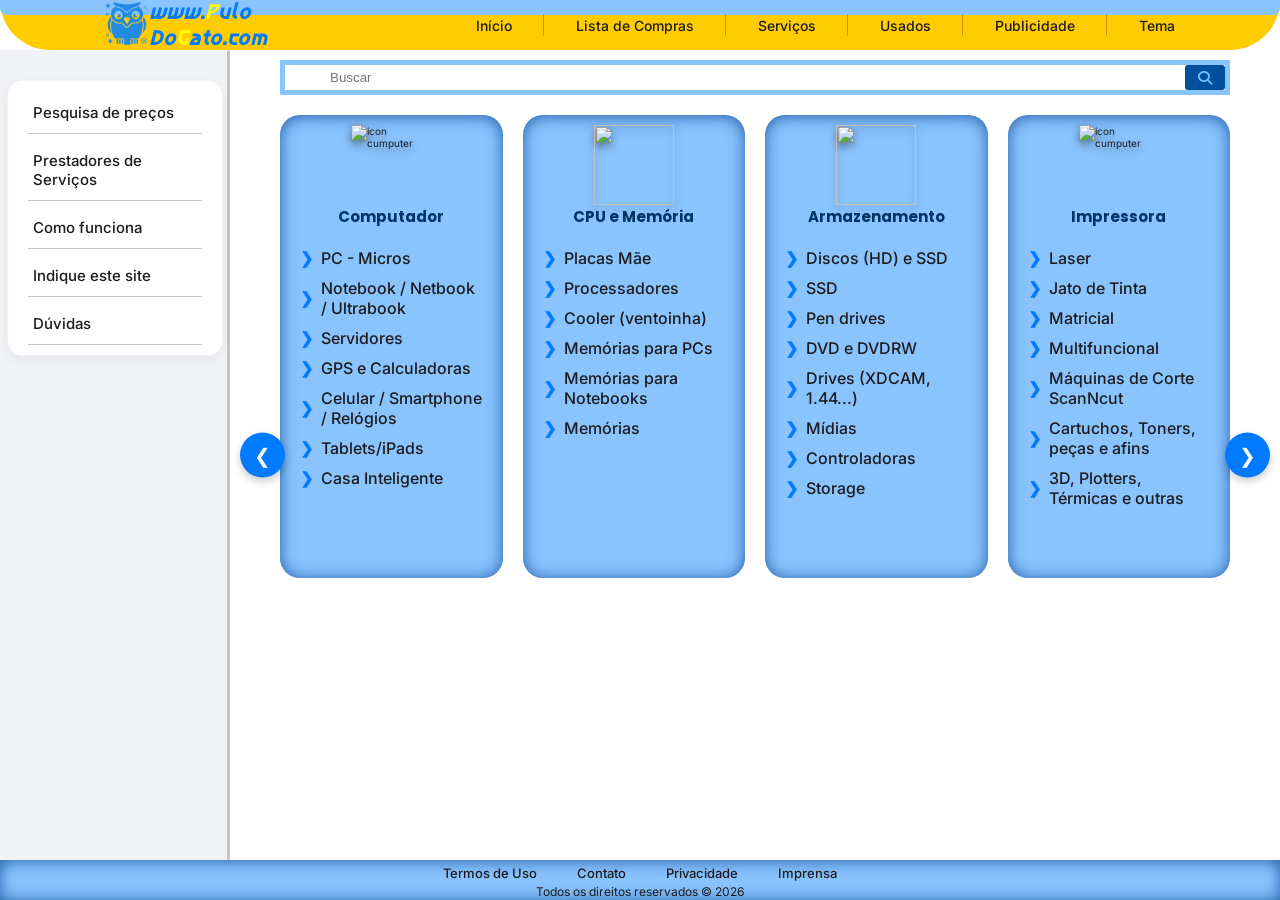
==== commit 388538b7: "Barra de pesquisa adc" ====
--- a/index.html
+++ b/index.html
@@ -4,7 +4,7 @@
 <head>
     <meta charset="UTF-8">
     <meta name="viewport" content="width=device-width, initial-scale=1.0">
-    <title>Boa dica</title>
+    <title>Pulo do Gato</title>
     <link
         href="https://fonts.googleapis.com/css2?family=Inter:wght@400;600;700&family=Poppins:wght@400;600;700&display=swap"
         rel="stylesheet">
@@ -13,6 +13,7 @@
     <link href="https://fonts.googleapis.com/css2?family=Asimovian&display=swap" rel="stylesheet">
 
     <link rel="icon" href="assets/LOGO.png" type="image/png">
+    <link rel="stylesheet" href="https://cdnjs.cloudflare.com/ajax/libs/font-awesome/6.5.1/css/all.min.css">
     <link rel="stylesheet" href="styles.css">
 
 </head>
@@ -27,7 +28,7 @@
                 <!-- imagem da logo -->
                 <a href="index.html"><img src="assets/LOGO.png" alt=""></a>
 
-                <h1>www.<span>B</span>oa <br><span>D</span>ica.com</h1>
+                <h1>www.<span>P</span>ulo<br>Do<span>G</span>ato.com</h1>
             </div>
 
             <!-- menu ul li -->
@@ -71,6 +72,15 @@
 
         <!-- todos os cards do site -->
         <section>
+            <!-- Barra de pesquisa -->
+            <form id="formulario" action="#">
+                <div class="posicao_form">
+                    <input type="text" placeholder="Buscar">
+
+                    <i class="fa-solid fa-magnifying-glass" style="color: rgb(116, 192, 252);"></i>
+                </div>
+            </form>
+
             <!-- Botoes do carrossel -->
             <button id="prevBtn" class="btn-seta btn-prev">❮</button>
 
@@ -172,7 +182,6 @@
                             <li><a href="#">Máquinas de Corte ScanNcut</a></li>
                             <li><a href="#">Cartuchos, Toners, peças e afins</a></li>
                             <li><a href="#">3D, Plotters, Térmicas e outras</a></li>
-                            <li><a href="#">Papelaria</a></li>
                         </ul>
 
                     </div>
--- a/styles.css
+++ b/styles.css
@@ -22,7 +22,7 @@
     box-sizing: border-box;
     margin: 0;
     padding: 0;
-    
+
 }
 
 html {
@@ -36,7 +36,7 @@
     font-family: 'Inter', -apple-system, BlinkMacSystemFont, sans-serif;
     font-size: 1.6rem;
     color: var(--texto-principal);
-    
+
 }
 
 .container {
@@ -51,7 +51,7 @@
     grid-template-rows: auto 1fr auto;
     position: relative;
     background-color: var(--brancoPrimary);
-    
+
 
 }
 
@@ -84,6 +84,7 @@
     grid-area: section;
     position: relative;
     display: flex;
+    flex-direction: column;
     align-items: center;
     background-color: var(--brancoPrimary);
     padding: 0 5rem;
@@ -223,6 +224,48 @@
     transform: translateX(5px);
 }
 
+/* Estilização da barra de pesquisa */
+#formulario {
+    display: flex;
+    width: 100%;
+    padding-top: 1rem;
+    justify-content: center;
+}
+
+.posicao_form {
+    position: relative;
+    width: 100%;
+    max-width: 100%;
+    display: flex;
+    align-items: center;
+ 
+}
+
+#formulario input {
+    width: 100%;
+    height: 3.5rem;
+    border: 5px solid var(--azul);
+    padding-left: 3.5rem;
+    padding-right: 1rem;
+    outline: none;
+    transition: all 0.3s;
+}
+
+.posicao_form i {
+    position: absolute;
+    right: 0.5rem;
+    background-color: var(--azulF);
+    color: var(--azulF);
+    padding: 0.55rem 1.3rem;
+    border-radius: 0.3rem;
+    font-size: 1.4rem;
+    cursor: pointer;
+}
+
+#formulario input::placeholder {
+    padding-left: 1rem;
+}
+
 /* estilização rodapé */
 .lista_footer {
     display: flex;
@@ -307,6 +350,11 @@
     cursor: pointer;
     display: flex;
     flex-direction: column;
+
+    /* Para por barra de scroll nos cards */
+    /* overflow-y: auto;
+    flex-grow: 1;
+    scrollbar-width: thin; */
 }
 
 .cards:hover {
@@ -332,13 +380,10 @@
 
 .cards li a::before {
     content: '\276F';
-    /* Código da seta para a direita */
     margin-right: 0.8rem;
-    /* Dá um espaço entre a seta e o texto */
     font-weight: bold;
     color: var(--azulM);
     transition: 0.3s;
-    /* Prepara para a animação */
 }
 
 .cards li a:hover::before {
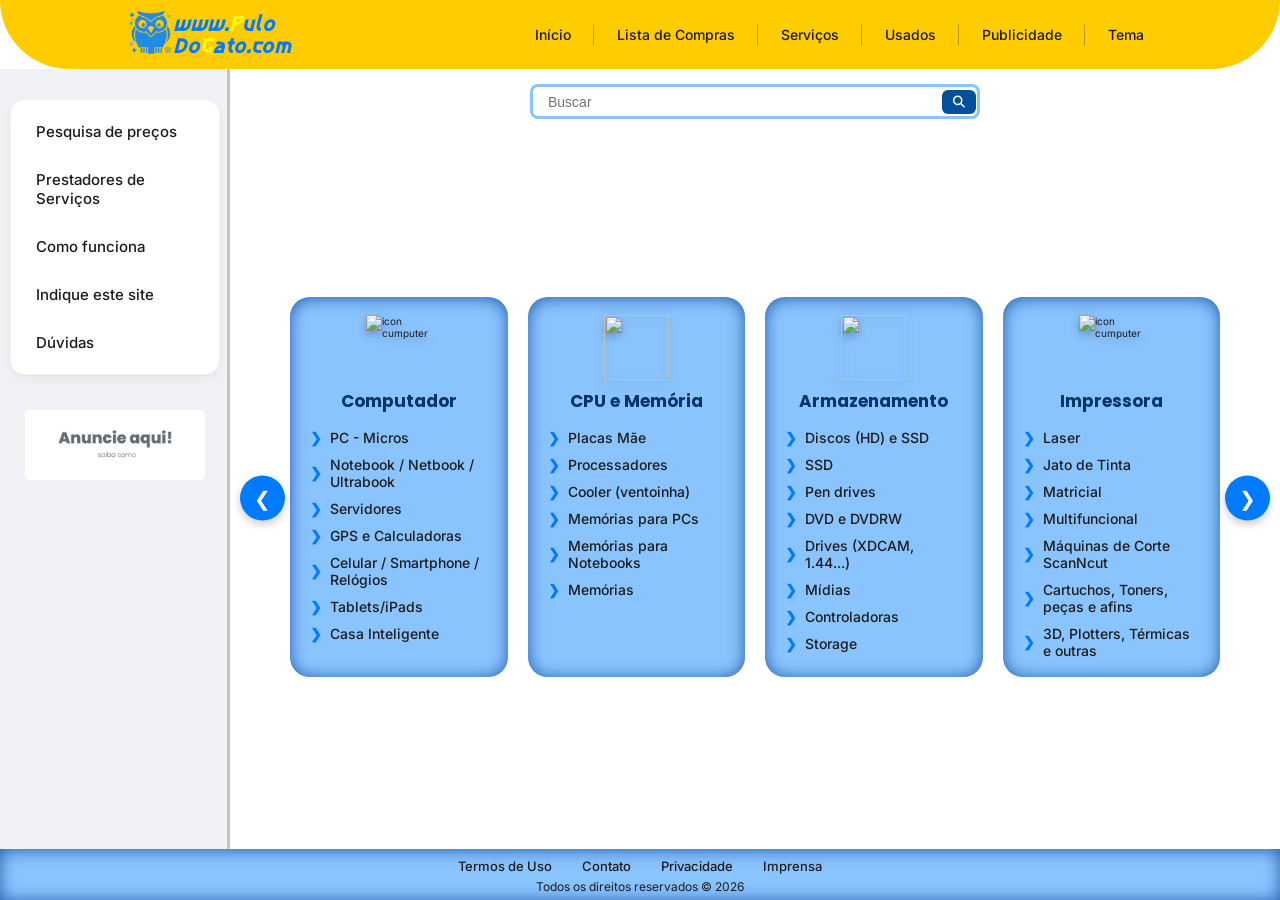
==== commit a8985620: "Projeto todo atualizado" ====
--- a/index.html
+++ b/index.html
@@ -64,6 +64,10 @@
 
                 </ul>
 
+            </div>
+
+            <div class="anuncio">
+                <img class="anuncioft" src="assets/anuncie-1024x397.jpg" alt="">
             </div>
 
         </aside>
--- a/styles.css
+++ b/styles.css
@@ -2,27 +2,19 @@
 
 :root {
     --azulF: #00509D;
-    /* Azul encorpado e vivo */
     --azulM: #007AFF;
-    /* Azul "Apple" - elétrico e clicável */
     --azul: #8AC4FF;
-    /* Azul claro de apoio */
     --preto: #1C1C1E;
-    /* Cinza muito escuro e neutro */
     --amareloPrimary: #FFCC00;
-    /* Amarelo bem "aceso" e alegre */
     --brancoPrimary: #FFFFFF;
-    /* Branco 100% puro */
     --texto-principal: #1C1C1E;
     --texto-titulo: #003366;
 }
-
 
 * {
     box-sizing: border-box;
     margin: 0;
     padding: 0;
-
 }
 
 html {
@@ -32,13 +24,14 @@
 body {
     height: 100vh;
     width: 100%;
-    /* Definindo a font Inter como padrão */
     font-family: 'Inter', -apple-system, BlinkMacSystemFont, sans-serif;
     font-size: 1.6rem;
     color: var(--texto-principal);
-
-}
-
+    background-color: var(--brancoPrimary);
+    overflow: hidden;
+}
+
+/* CONTAINER RESPONSIVO */
 .container {
     display: grid;
     height: 100vh;
@@ -50,72 +43,109 @@
         'footer footer';
     grid-template-rows: auto 1fr auto;
     position: relative;
-    background-color: var(--brancoPrimary);
-
-
-}
-
+    overflow: hidden;
+}
+
+/* NAVBAR */
 nav {
     grid-area: nav;
     display: flex;
     justify-content: space-around;
     align-items: center;
-    height: 5rem;
+    gap: 2rem;
+    padding: 1rem 2rem;
+    min-height: 5rem;
     width: 100%;
     background-color: var(--amareloPrimary);
     border-radius: 0rem 0rem 9rem 9rem;
-
-}
-
+}
+
+.logo {
+    display: flex;
+    align-items: center;
+    position: relative;
+    flex-shrink: 0;
+}
+
+.logo img {
+    height: 4.5rem;
+    width: auto;
+}
+
+nav .logo h1 {
+    color: var(--azulM);
+    font-family: "Asimovian", sans-serif;
+    font-weight: 600;
+    font-style: italic;
+    font-size: 2rem;
+    letter-spacing: 0.1rem;
+    line-height: 1.1;
+}
+
+nav .logo span {
+    color: rgb(255, 251, 0);
+}
+
+.lista_nav {
+    display: flex;
+    justify-content: center;
+    align-items: center;
+}
+
+.lista_nav ul {
+    display: flex;
+    justify-content: center;
+    align-items: center;
+    gap: 3rem;
+    list-style: none;
+    flex-wrap: wrap;
+}
+
+.lista_nav ul li {
+    position: relative;
+    display: flex;
+    align-items: center;
+}
+
+.lista_nav ul li a {
+    text-decoration: none;
+    color: var(--preto);
+    font-size: 1.4rem;
+    transition: all 0.3s ease;
+    border-radius: 0.5rem;
+    padding: 0.4rem 0.8rem;
+    display: inline-block;
+}
+
+.lista_nav ul li a:hover {
+    background-color: var(--azulM);
+    color: var(--brancoPrimary);
+    transform: translateX(3px);
+}
+
+.lista_nav ul li:not(:last-child)::after {
+    content: '';
+    position: absolute;
+    right: -1.5rem;
+    top: 50%;
+    transform: translateY(-50%);
+    width: 0.1rem;
+    height: 2.1rem;
+    background-color: var(--preto);
+    opacity: 0.3;
+}
+
+/* ASIDE */
 aside {
     grid-area: aside;
     display: flex;
-    justify-content: center;
+    flex-direction: column;
+    /* justify-content: center; */
     align-items: flex-start;
-    padding-top: 3rem;
-    /* Aumentei um pouco o respiro superior */
+    padding: 3rem 1rem;
     background-color: #f0f2f5;
-    /* Um cinza bem clarinho apenas para diferenciar da section */
     position: relative;
-
-}
-
-section {
-    grid-area: section;
-    position: relative;
-    display: flex;
-    flex-direction: column;
-    align-items: center;
-    background-color: var(--brancoPrimary);
-    padding: 0 5rem;
-    /* Espaço para as setas não ficarem coladas nos cards */
-    overflow: hidden;
-    max-width: 100%;
-
-}
-
-footer {
-    grid-area: footer;
-    display: flex;
-    flex-direction: column;
-    justify-content: center;
-    align-items: center;
-    gap: 0.2rem;
-    height: 4rem;
-    background-color: var(--azul);
-    -webkit-box-shadow: inset 0px 1px 17px -1px #1752a0;
-    box-shadow: inset 0px 1px 17px -1px #1752a0;
-}
-
-.container::before {
-    content: '';
-    position: absolute;
-    top: 0;
-    left: 0;
-    width: 100%;
-    height: 1.5rem;
-    background-color: var(--azul);
-    border-radius: 0rem 0rem 0.7rem 0.7rem;
+    gap: 1.5rem;
 }
 
 aside::before {
@@ -129,161 +159,11 @@
     border-radius: 1rem;
 }
 
-.lista_aside li a::before {
-    content: '';
-    position: absolute;
-    bottom: 0;
-    /* Cola no fundo do item */
-    left: 5%;
-    /* Começa um pouco depois da borda*/
-    width: 90%;
-    /* Não ocupa 100% para não tocar na linha divisória do aside */
-    height: 0.1rem;
-    /* Espessura da linha */
-    background-color: #c9c2c2;
-    transition: all 0.3s ease;
-}
-
-.lista_nav ul li:not(:last-child)::after {
-    content: '';
-    position: absolute;
-    right: -3rem;
-    top: 50%;
-    transform: translateY(-50%);
-    width: 0.1rem;
-    height: 2.1rem;
-    background-color: var(--preto);
-    opacity: 0.3;
-}
-
-.lista_aside li {
-    position: relative;
-    list-style: none;
-}
-
-/* estilização do menu superior */
-.logo {
-    display: flex;
-    align-items: center;
-    position: relative;
-}
-
-.logo img {
-    height: 4.5rem;
-    width: auto;
-}
-
-
-
-nav .logo h1 {
-    color: var(--azulM);
-    font-family: "Asimovian", sans-serif;
-    font-weight: 600;
-    font-style: italic;
-    font-size: 2rem;
-    letter-spacing: 0.1rem;
-}
-
-nav .logo span {
-    color: rgb(255, 251, 0);
-}
-
-.lista_nav {
-    display: flex;
-    justify-content: center;
-    align-items: center;
-}
-
-.lista_nav ul {
-    display: flex;
-    justify-content: center;
-    align-items: center;
-    gap: 6rem;
-    list-style: none;
-}
-
-.lista_nav ul li {
-    position: relative;
-    display: flex;
-    align-items: center;
-}
-
-.lista_nav ul li a {
-    text-decoration: none;
-    color: var(--preto);
-    font-size: 1.4rem;
-    transition: all 0.3s ease;
-    border-radius: 0.5rem;
-    padding: 0.2rem 0.2rem;
-    display: inline-block;
-}
-
-.lista_nav ul li a:hover {
-    background-color: var(--azulM);
-    color: var(--brancoPrimary);
-    transform: translateX(5px);
-}
-
-/* Estilização da barra de pesquisa */
-#formulario {
-    display: flex;
-    width: 100%;
-    padding-top: 1rem;
-    justify-content: center;
-}
-
-.posicao_form {
-    position: relative;
-    width: 100%;
-    max-width: 100%;
-    display: flex;
-    align-items: center;
- 
-}
-
-#formulario input {
-    width: 100%;
-    height: 3.5rem;
-    border: 5px solid var(--azul);
-    padding-left: 3.5rem;
-    padding-right: 1rem;
-    outline: none;
-    transition: all 0.3s;
-}
-
-.posicao_form i {
-    position: absolute;
-    right: 0.5rem;
-    background-color: var(--azulF);
-    color: var(--azulF);
-    padding: 0.55rem 1.3rem;
-    border-radius: 0.3rem;
-    font-size: 1.4rem;
-    cursor: pointer;
-}
-
-#formulario input::placeholder {
-    padding-left: 1rem;
-}
-
-/* estilização rodapé */
-.lista_footer {
-    display: flex;
-    gap: 4rem;
-    list-style: none;
-}
-
-.lista_footer li a {
-    text-decoration: none;
-    color: var(--preto);
-    font-size: 1.3rem;
-}
-
-/* estilização menu lateral esquerdo */
 .container_aside {
     display: flex;
     height: auto;
-    width: 21.6rem;
+    width: 100%;
+    max-width: 21.6rem;
     padding: 1rem;
     border-radius: 1.5rem;
     background-color: var(--brancoPrimary);
@@ -297,6 +177,10 @@
     gap: 0.5rem;
     width: 100%;
     list-style: none;
+}
+
+.lista_aside li {
+    position: relative;
 }
 
 .lista_aside li a {
@@ -308,67 +192,156 @@
     font-weight: 500;
     border-radius: 1rem;
     transition: all 0.3s ease;
-    position: relative;
 }
 
 .lista_aside li a:hover {
     background-color: var(--azulM);
     color: var(--brancoPrimary);
     transform: translateX(5px);
-    /* Desloca levemente para a direita */
-}
-
-/* Estilização principal cards */
+}
+
+.anuncio {
+    display: flex;
+    align-items: center;
+    justify-content: center;
+    width: 100%;
+    max-width: 18rem;
+    height: auto;
+    margin: 2rem auto 0 auto;
+}
+
+.anuncioft {
+    width: 100%;
+    height: auto;
+    max-width: 100%;
+    border-radius: 0.5rem;
+    object-fit: contain;
+}
+
+/* SECTION PRINCIPAL */
+section {
+    grid-area: section;
+    position: relative;
+    display: flex;
+    flex-direction: column;
+    align-items: center;
+    justify-content: space-between;
+    background-color: var(--brancoPrimary);
+    padding: 0 6rem;
+    overflow: hidden;
+    width: 100%;
+    height: 100%;
+    min-height: 0;
+}
+
+/* Form de Busca */
+#formulario {
+    display: flex;
+    width: 100%;
+    height: 3.5rem;
+    margin-top: 1.5rem;
+    margin-bottom: 0.5rem;
+    padding: 0;
+    justify-content: center;
+}
+
+.posicao_form {
+    position: relative;
+    width: 100%;
+    max-width: 45rem;
+    height: 100%;
+    display: flex;
+    align-items: center;
+}
+
+#formulario input {
+    width: 100%;
+    height: 100%;
+    border: 3px solid var(--azul);
+    border-radius: 0.8rem;
+    padding-left: 1.5rem;
+    padding-right: 4.5rem;
+    outline: none;
+    transition: all 0.3s;
+    font-size: 1.4rem;
+}
+
+#formulario input:focus {
+    border-color: var(--azulM);
+}
+
+.posicao_form i {
+    position: absolute;
+    right: 0.4rem;
+    background-color: var(--azulF);
+    color: white !important;
+    padding: 0.6rem 1.1rem;
+    border-radius: 0.6rem;
+    font-size: 1.2rem;
+    cursor: pointer;
+}
+
+/* CONTAINER DO CARROSSEL */
 .container_cards {
     display: flex;
     gap: 2rem;
-    /* Espaço entre os cards */
-    padding: 2rem 0;
+    padding: 0;
     overflow-x: auto;
     scroll-behavior: smooth;
     scroll-snap-type: x mandatory;
     width: 100%;
     scrollbar-width: none;
-    /* Esconde barra no Firefox */
-
+    align-items: center;
+    flex-grow: 1;
 }
 
 .container_cards::-webkit-scrollbar {
     display: none;
-    /* Esconde a barra de rolagem no Chrome */
-}
-
+}
+
+/* CARDS */
 .cards {
-    /*25% da largura menos um pouco do gap para caberem 4 certinho */
     flex: 0 0 calc(25% - 1.5rem);
     scroll-snap-align: start;
     background-color: var(--azul);
     border-radius: 2rem;
-    min-height: 42rem;
+    height: 38rem;
     box-shadow: inset 0px 1px 17px -1px #1752a0;
     transition: transform 0.3s ease;
     cursor: pointer;
     display: flex;
     flex-direction: column;
-
-    /* Para por barra de scroll nos cards */
-    /* overflow-y: auto;
-    flex-grow: 1;
-    scrollbar-width: thin; */
+    overflow: hidden;
 }
 
 .cards:hover {
-    transform: translateY(-10px);
-    -webkit-box-shadow: inset 0px 1px 17px -1px #1752a0;
-    box-shadow: inset 0px 1px 17px -1px #1752a0;
+    transform: translateY(-3px);
 }
 
 .cards ul {
     display: flex;
     flex-direction: column;
     gap: 1rem;
-    padding: 2rem;
+    padding: 1.5rem 2rem 2rem 2rem;
     list-style: none;
+    flex-grow: 1;
+    overflow-y: auto;
+    scrollbar-width: thin;
+}
+
+/* Estilização da mini-barra de rolagem interna do card */
+.cards ul::-webkit-scrollbar {
+    width: 5px;
+}
+
+.cards ul::-webkit-scrollbar-track {
+    background: rgba(0, 0, 0, 0.05);
+    border-radius: 10px;
+}
+
+.cards ul::-webkit-scrollbar-thumb {
+    background: var(--azulF);
+    border-radius: 10px;
 }
 
 .cards li a {
@@ -376,6 +349,7 @@
     align-items: center;
     text-decoration: none;
     color: var(--preto);
+    font-size: 1.4rem;
 }
 
 .cards li a::before {
@@ -387,75 +361,41 @@
 }
 
 .cards li a:hover::before {
-    transform: translateX(5px);
+    transform: translateX(3px);
 }
 
 .cards li a:hover {
     color: var(--brancoPrimary);
 }
 
-.cabecalho_card1,
-.cabecalho_card2,
-.cabecalho_card3,
-.cabecalho_card4,
-.cabecalho_card5 {
+[class^="cabecalho_card"] {
     display: flex;
     flex-direction: column;
     align-items: center;
     justify-content: center;
     font-size: 1rem;
-    padding-top: 1rem;
-}
-
-/*Padronizar as imagens */
-.cabecalho_card1 img,
-.cabecalho_card2 img,
-.cabecalho_card3 img,
-.cabecalho_card4 img,
-.cabecalho_card5 img {
-    width: 8rem;
-    height: 8rem;
+    padding-top: 1.8rem;
+    gap: 0.8rem;
+    flex-shrink: 0;
+}
+
+[class^="cabecalho_card"] img {
+    width: 6.5rem;
+    height: 6.5rem;
     object-fit: contain;
-}
-
-.cards img {
-    filter: drop-shadow(0px 4px 4px rgba(0, 0, 0, 0.4));
-}
-
-/* outro tipo pra destacar as img */
-/* .cards img {
-    filter: saturate(1.5) contrast(1.2); 
-} */
-
-/* estilização rodapé */
-footer p {
-    font-size: 1.2rem;
-}
-
-/* Estilo para os títulos dos Cards e Nav */
-h1,
-.logo h1,
+    filter: drop-shadow(0px 4px 4px rgba(0, 0, 0, 0.25));
+}
+
 .cards h1 {
-    font-family: 'Poppins', sans-serif;
-    font-weight: 700;
-    color: var(--texto-titulo);
-}
-
-/* Ajuste nos links para não ficarem "apagados" */
-a {
-    font-weight: 500;
-    color: var(--texto-principal);
-    transition: color 0.2s;
-}
-
-a:hover {
-    color: var(--azulM);
-}
-
-/* Estilização botões do carrossel */
+    font-size: 1.7rem;
+    text-align: center;
+    padding: 0 1rem;
+}
+
+/* BOTÕES DO CARROSSEL */
 .btn-seta {
     position: absolute;
-    top: 50%;
+    top: 55%;
     transform: translateY(-50%);
     z-index: 10;
     background-color: var(--azulM);
@@ -467,21 +407,261 @@
     cursor: pointer;
     font-size: 2rem;
     box-shadow: 0 4px 8px rgba(0, 0, 0, 0.2);
-    transition: 0.3s;
+    transition: all 0.3s;
 }
 
 .btn-prev {
     left: 1rem;
 }
 
-/* Antes do primeiro card */
 .btn-next {
     right: 1rem;
 }
 
-/* Depois do quarto card */
-
 .btn-seta:hover {
     background-color: var(--amareloPrimary);
+    color: var(--preto);
     transform: translateY(-50%) scale(1.1);
+}
+
+/* FOOTER */
+footer {
+    grid-area: footer;
+    display: flex;
+    flex-direction: column;
+    justify-content: center;
+    align-items: center;
+    gap: 0.4rem;
+    padding: 0.6rem 1rem;
+    background-color: var(--azul);
+    box-shadow: inset 0px 1px 17px -1px #1752a0;
+}
+
+.lista_footer {
+    display: flex;
+    gap: 3rem;
+    list-style: none;
+    flex-wrap: wrap;
+    justify-content: center;
+}
+
+.lista_footer li a {
+    text-decoration: none;
+    color: var(--preto);
+    font-size: 1.3rem;
+}
+
+footer p {
+    font-size: 1.2rem;
+}
+
+/* CONFIGURAÇÕES GERAIS DE TEXTO */
+h1 {
+    font-family: 'Poppins', sans-serif;
+    font-weight: 700;
+    color: var(--texto-titulo);
+}
+
+a {
+    font-weight: 500;
+    color: var(--texto-principal);
+    transition: color 0.2s;
+}
+
+/* MEDIA QUERIES */
+
+@media (max-width: 1024px) {
+    .container {
+        grid-template-columns: 20rem 1fr;
+    }
+
+    .cards {
+        flex: 0 0 calc(50% - 1rem);
+    }
+
+    .lista_nav ul {
+        gap: 2rem;
+    }
+}
+
+@media (max-width: 768px) {
+    .container {
+        grid-template-columns: 25% 75%;
+        grid-template-areas:
+            'nav nav'
+            'aside section'
+            'footer footer';
+    }
+
+    nav {
+        border-radius: 0 0 2.5rem 2.5rem;
+        flex-direction: column;
+        gap: 1.5rem;
+        padding: 1.5rem 1rem;
+    }
+
+    .lista_nav ul li:not(:last-child)::after {
+        display: none;
+    }
+
+    .lista_nav ul {
+        gap: 1rem;
+        justify-content: center;
+    }
+
+    aside {
+        padding: 1.5rem 0.5rem;
+    }
+
+    .container_aside {
+        padding: 0.4rem;
+        max-width: 100%;
+    }
+
+    .lista_aside li a {
+        padding: 1rem 0.5rem;
+        font-size: 1.25rem;
+        text-align: center;
+        word-wrap: break-word;
+    }
+
+    section {
+        padding: 0 3.5rem;
+    }
+
+    .cards {
+        flex: 0 0 100%;
+        height: 33rem;
+    }
+}
+
+@media (max-width: 480px) {
+    .container {
+        grid-template-columns: 28% 72%;
+    }
+
+    nav .logo h1 {
+        font-size: 1.6rem;
+    }
+
+    .lista_nav ul li a {
+        font-size: 1.1rem;
+        padding: 0.2rem 0.4rem;
+    }
+
+    aside {
+        padding: 1rem 0.2rem;
+    }
+
+    .lista_aside li a {
+        font-size: 1.1rem;
+        padding: 0.8rem 0.3rem;
+    }
+
+    section {
+        padding: 0 2.8rem;
+    }
+
+    #formulario input {
+        height: 3.5rem;
+        font-size: 1.3rem;
+    }
+
+    .posicao_form i {
+        padding: 0.6rem 1rem;
+        font-size: 1.2rem;
+    }
+
+    .cards {
+        flex: 0 0 100%;
+        height: 30rem;
+        padding-bottom: 1.2rem;
+        border-radius: 1.5rem;
+    }
+
+    [class^="cabecalho_card"] {
+        padding-top: 1rem;
+        gap: 0.3rem;
+    }
+
+    [class^="cabecalho_card"] img {
+        width: 4rem;
+        height: 4rem;
+    }
+
+    .cards h1 {
+        font-size: 1.3rem;
+        line-height: 1.2;
+    }
+
+    .cards ul {
+        gap: 0.5rem;
+        padding: 0.8rem;
+    }
+
+    .cards li a {
+        font-size: 1.1rem;
+        line-height: 1.3;
+    }
+
+    .btn-seta {
+        width: 2.8rem;
+        height: 2.8rem;
+        font-size: 1.2rem;
+    }
+
+    .btn-prev {
+        left: 0.3rem;
+    }
+
+    .btn-next {
+        right: 0.3rem;
+    }
+}
+
+@media (max-width: 360px) {
+    .container {
+        grid-template-columns: 30% 70%;
+    }
+
+    nav .logo h1 {
+        font-size: 1.4rem;
+    }
+
+    .lista_nav ul {
+        gap: 0.8rem;
+    }
+
+    .lista_nav ul li a {
+        font-size: 1rem;
+        padding: 0.2rem 0.3rem;
+    }
+
+    .lista_aside li a {
+        font-size: 1rem;
+        padding: 0.6rem 0.2rem;
+    }
+
+    footer {
+        padding: 1.5rem 0.8rem;
+        gap: 1.2rem;
+    }
+
+    .lista_footer {
+        gap: 1.2rem 1.5rem;
+        justify-content: center;
+        max-width: 100%;
+    }
+
+    .lista_footer li a {
+        font-size: 1.15rem;
+        display: inline-block;
+        white-space: nowrap;
+    }
+
+    footer p {
+        font-size: 1.1rem;
+        text-align: center;
+        opacity: 0.9;
+    }
 }
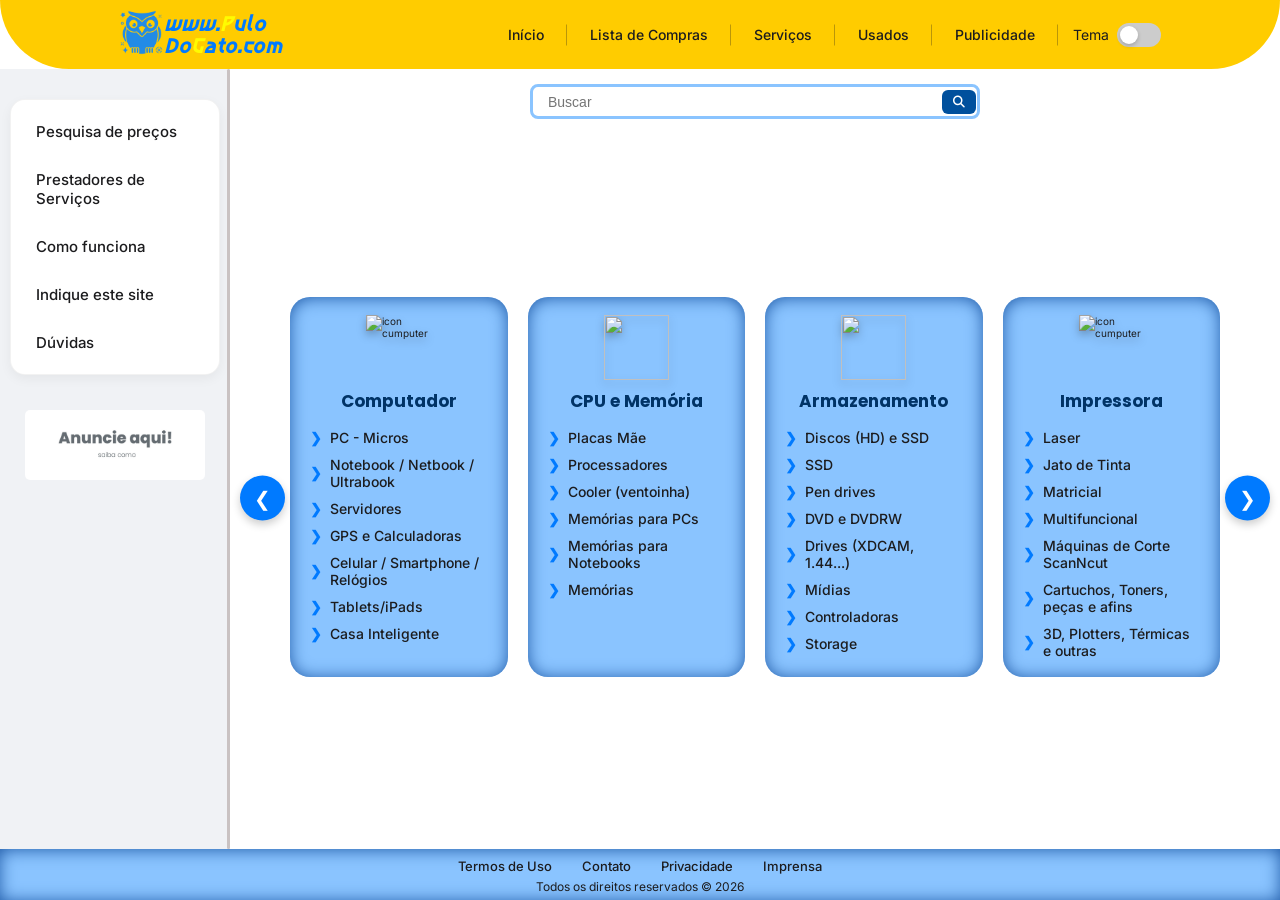
==== commit 4c2f6dd1: "Finalizando projeto" ====
--- a/index.html
+++ b/index.html
@@ -38,10 +38,25 @@
 
                     <li><a href="index.html">Início</a></li>
                     <li><a href="#">Lista de Compras</a></li>
-                    <li><a href="#">Serviços</a></li>
+                    <li><a href="serviços.html">Serviços</a></li>
                     <li><a href="#">Usados</a></li>
-                    <li><a href="#">Publicidade</a></li>
-                    <li><a href="#">Tema</a></li>
+                    <li><a href="publicidade.html">Publicidade</a></li>
+                    
+                    <li class="item-tema">
+                        <span>Tema</span>
+                        <label class="switch">
+                            <input type="checkbox" id="botao-dark">
+                            <span class="slider"></span>
+                        </label>
+                    </li>
+
+                    <!-- <li class="item-tema">
+                        <span>Tema</span>
+                        <label class="switch">
+                            <input type="checkbox" id="botao-dark" onclick="temadark()">
+                            <span class="slider"></span>
+                        </label>
+                    </li> -->
 
                 </ul>
 
@@ -60,7 +75,7 @@
                     <li><a href="#">Prestadores de Serviços</a></li>
                     <li><a href="#">Como funciona</a></li>
                     <li><a href="#">Indique este site</a></li>
-                    <li><a href="#">Dúvidas</a></li>
+                    <li><a href="duvidas.html">Dúvidas</a></li>
 
                 </ul>
 
@@ -101,7 +116,7 @@
                     <div class="lista_card1">
 
                         <ul>
-                            <li><a href="#">PC - Micros</a></li>
+                            <li><a href="pc-micro.html">PC - Micros</a></li>
                             <li><a href="#">Notebook / Netbook / Ultrabook</a></li>
                             <li><a href="#">Servidores</a></li>
                             <li><a href="#">GPS e Calculadoras</a></li>
@@ -128,7 +143,7 @@
 
                         <ul>
 
-                            <li><a href="#">Placas Mãe</a></li>
+                            <li><a href="placa-mae.html">Placas Mãe</a></li>
                             <li><a href="#">Processadores</a></li>
                             <li><a href="#">Cooler (ventoinha)</a></li>
                             <li><a href="#">Memórias para PCs</a></li>
@@ -153,7 +168,7 @@
                     <div class="lista_card3">
 
                         <ul>
-                            <li><a href="#">Discos (HD) e SSD</a></li>
+                            <li><a href="hd-ssd.html">Discos (HD) e SSD</a></li>
                             <li><a href="#">SSD</a></li>
                             <li><a href="#">Pen drives</a></li>
                             <li><a href="#">DVD e DVDRW</a></li>
@@ -179,7 +194,7 @@
                     <div class="lista_card4">
 
                         <ul>
-                            <li><a href="#">Laser</a></li>
+                            <li><a href="laser.html">Laser</a></li>
                             <li><a href="#">Jato de Tinta</a></li>
                             <li><a href="#">Matricial</a></li>
                             <li><a href="#">Multifuncional</a></li>
@@ -204,7 +219,7 @@
                     <div class="lista_card5">
 
                         <ul>
-                            <li><a href="#">Caixas de Som</a></li>
+                            <li><a href="caixa-som.html">Caixas de Som</a></li>
                             <li><a href="#">Câmeras e webcam</a></li>
                             <li><a href="#">Carregadores e Baterias</a></li>
                             <li><a href="#">Headphones e Microfones</a></li>
@@ -243,6 +258,7 @@
     </main>
 
     <script src="carrossel.js"></script>
+    <script src="temadark.js"></script>
 
 </body>
 
--- a/styles.css
+++ b/styles.css
@@ -27,8 +27,10 @@
     font-family: 'Inter', -apple-system, BlinkMacSystemFont, sans-serif;
     font-size: 1.6rem;
     color: var(--texto-principal);
+    /* aqui tema dark */
     background-color: var(--brancoPrimary);
     overflow: hidden;
+    
 }
 
 /* CONTAINER RESPONSIVO */
@@ -143,6 +145,7 @@
     /* justify-content: center; */
     align-items: flex-start;
     padding: 3rem 1rem;
+    /* aqui tema dark */
     background-color: #f0f2f5;
     position: relative;
     gap: 1.5rem;
@@ -166,7 +169,9 @@
     max-width: 21.6rem;
     padding: 1rem;
     border-radius: 1.5rem;
+    /* aqui tema dark */  
     background-color: var(--brancoPrimary);
+    
     box-shadow: 0 4px 12px rgba(0, 0, 0, 0.05);
     border: 1px solid rgba(0, 0, 0, 0.05);
 }
@@ -226,6 +231,7 @@
     flex-direction: column;
     align-items: center;
     justify-content: space-between;
+    /* aqui tema dark */
     background-color: var(--brancoPrimary);
     padding: 0 6rem;
     overflow: hidden;
@@ -664,4 +670,164 @@
         text-align: center;
         opacity: 0.9;
     }
+}
+
+/* ==========================================================================
+   CHAVE SELETORA DE TEMA (TOGGLE SWITCH ARREDONDADO)
+   ========================================================================== */
+
+/* Alinha o texto "Tema" e o botão lado a lado na navegação */
+.item-tema {
+    display: flex;
+    align-items: center;
+    gap: 0.8rem;
+    font-size: 1.4rem;
+}
+
+/* Container que define a proporção da pista do switch */
+.switch {
+    position: relative;
+    display: inline-block;
+    width: 4.4rem;
+    height: 2.4rem;
+}
+
+/* Esconde o (checkbox) do navegador */
+.switch input {
+    opacity: 0;
+    width: 0;
+    height: 0;
+}
+
+/* Desenha a Pista do Switch (Visual padrão no Modo Claro) */
+.slider {
+    position: absolute;
+    cursor: pointer;
+    top: 0; left: 0; right: 0; bottom: 0;
+    background-color: #ccc;
+    transition: 0.4s ease;
+    border-radius: 2.4rem;
+}
+
+/* Desenha a Bolinha interna móvel do switch */
+.slider::before {
+    position: absolute;
+    content: "";
+    height: 1.8rem;
+    width: 1.8rem;
+    left: 0.3rem;
+    bottom: 0.3rem;
+    background-color: #ffffff;
+    transition: 0.4s cubic-bezier(0.4, 0, 0.2, 1);
+    border-radius: 50%;
+    box-shadow: 0 2px 4px rgba(0, 0, 0, 0.2);
+}
+
+/* Quando o checkbox for marcado, a pista fica Azul */
+input:checked + .slider {
+    background-color: #555758;
+}
+
+/* Quando o checkbox for marcado, move a bolinha para a direita */
+input:checked + .slider::before {
+    transform: translateX(2rem);
+}
+
+
+/* ==========================================================================
+   PALETA PARA O MODO ESCURO (DARK MODE)
+   ========================================================================== */
+
+/* FUNDO GERAL */
+body.dark-mode,
+body.dark-mode aside,
+body.dark-mode section,
+body.dark-mode .section_termos,
+body.dark-mode footer {
+    background-color: #181a1b !important;
+    color: #f5f6f7 !important; /* Texto branco gelo confortável */
+}
+
+/* TEXTOS E LINKS (Força absolutamente TODOS os textos e parágrafos a ficarem claros) */
+body.dark-mode h1,
+body.dark-mode h2,
+body.dark-mode p,
+body.dark-mode span,
+body.dark-mode li a,
+body.dark-mode .item-tema,
+body.dark-mode .lorem,
+body.dark-mode .lorem p,
+body.dark-mode .subtexto_contato,
+body.dark-mode .subtexto_contato p {
+    color: #f5f6f7 !important;
+}
+
+/* Ajuste nos links internos dos cards e do rodapé para não sumirem no escuro */
+body.dark-mode .cards li a,
+body.dark-mode .lista_footer li a {
+    color: #f5f6f7 !important;
+}
+body.dark-mode .cards li a:hover,
+body.dark-mode .lista_footer li a:hover {
+    color: #ffe066 !important;
+}
+
+/* Faz a pista desativada do switch ficar cinza-escura no Dark Mode */
+body.dark-mode .slider {
+    background-color: #1c1e1f;
+}
+body.dark-mode input:checked + .slider {
+    background-color: #2d3134 !important;
+}
+
+/* CAIXA LATERAL DE LINKS */
+body.dark-mode .container_aside {
+    background-color: #242729 !important;
+    border: 1px solid #2d3134 !important;
+}
+body.dark-mode .lista_aside li a {
+    color: #f5f6f7 !important;
+}
+
+/* CARDS (Fundo escuro) */
+body.dark-mode .cards {
+    background-color: #181a1b !important;
+    box-shadow: none !important;
+    border: 1px solid #313537 !important;
+}
+body.dark-mode [class^="cabecalho_card"] h1 {
+    color: #ffffff !important;
+}
+
+/* BARRA DE PESQUISA */
+body.dark-mode #formulario input {
+    background-color: #181a1b !important;
+    border: 2px solid #313537 !important;
+    color: #ffffff !important;
+}
+body.dark-mode #formulario input::placeholder {
+    color: #727b80 !important;
+}
+
+/* BOTÕES DO CARROSSEL (Setas Esquerda e Direita escuras) */
+body.dark-mode .btn-seta {
+    background-color: #2d3134 !important;
+    color: #ffffff !important;
+    border: 1px solid #3d4246 !important;
+}
+body.dark-mode .btn-seta:hover {
+    background-color: var(--azulM) !important;
+}
+
+/* AJUSTES NAS PÁGINAS SECUNDÁRIAS */
+body.dark-mode .cabecalho {
+    background-color: #242729 !important; 
+    border: 1px solid #313537 !important;
+}
+
+/* AMARELO DO HEADER ADAPTADO PARA O MODO ESCURO */
+/* Altera o amarelo da logo */
+body.dark-mode nav .logo h1 span {
+    color: #ffe066 !important;
+    text-shadow: 0px 0px 8px rgba(255, 224, 102, 0.2);
 }
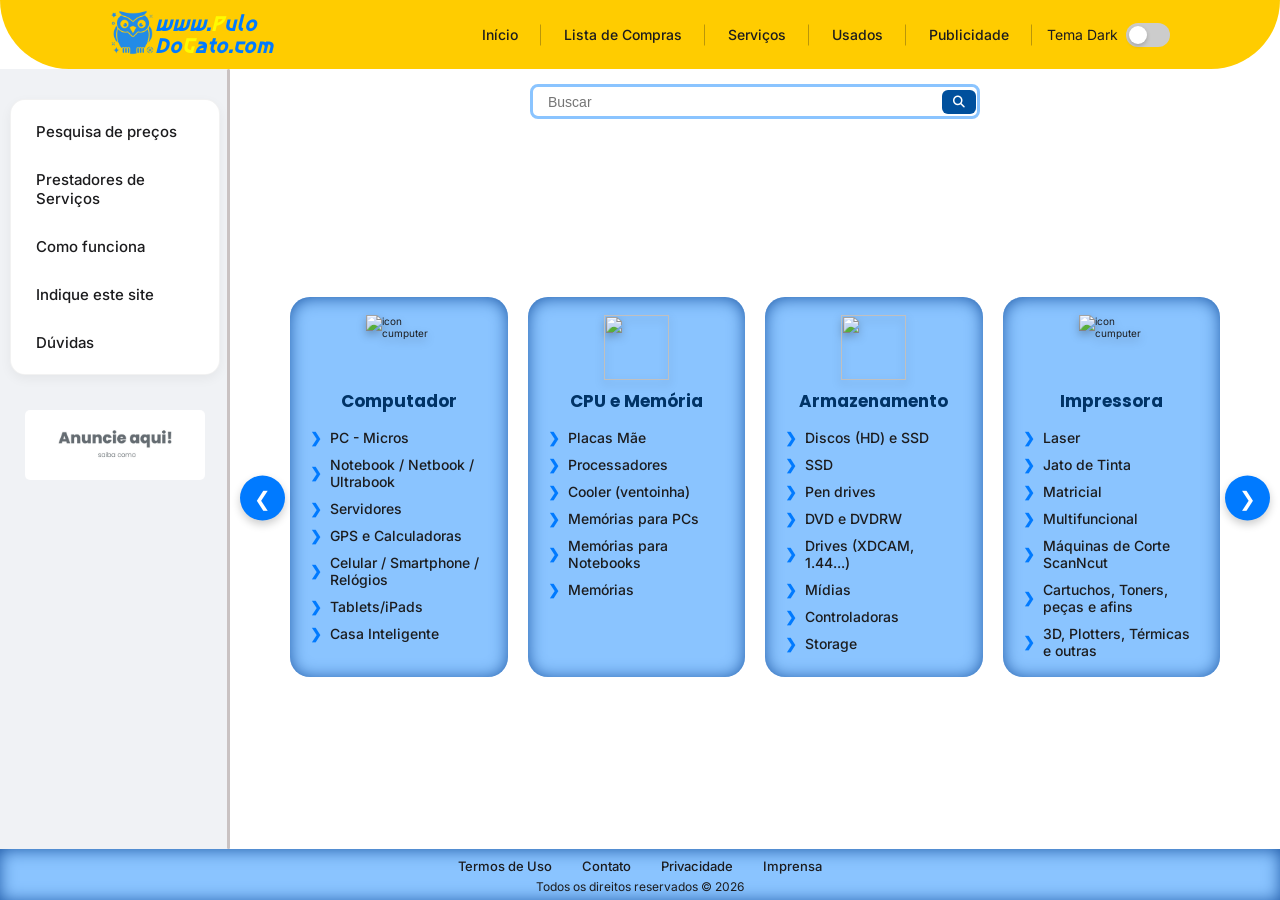
==== commit 736946ee: "Finalizando projeto" ====
--- a/index.html
+++ b/index.html
@@ -41,9 +41,9 @@
                     <li><a href="serviços.html">Serviços</a></li>
                     <li><a href="#">Usados</a></li>
                     <li><a href="publicidade.html">Publicidade</a></li>
-                    
+
                     <li class="item-tema">
-                        <span>Tema</span>
+                        <span>Tema Dark</span>
                         <label class="switch">
                             <input type="checkbox" id="botao-dark">
                             <span class="slider"></span>
